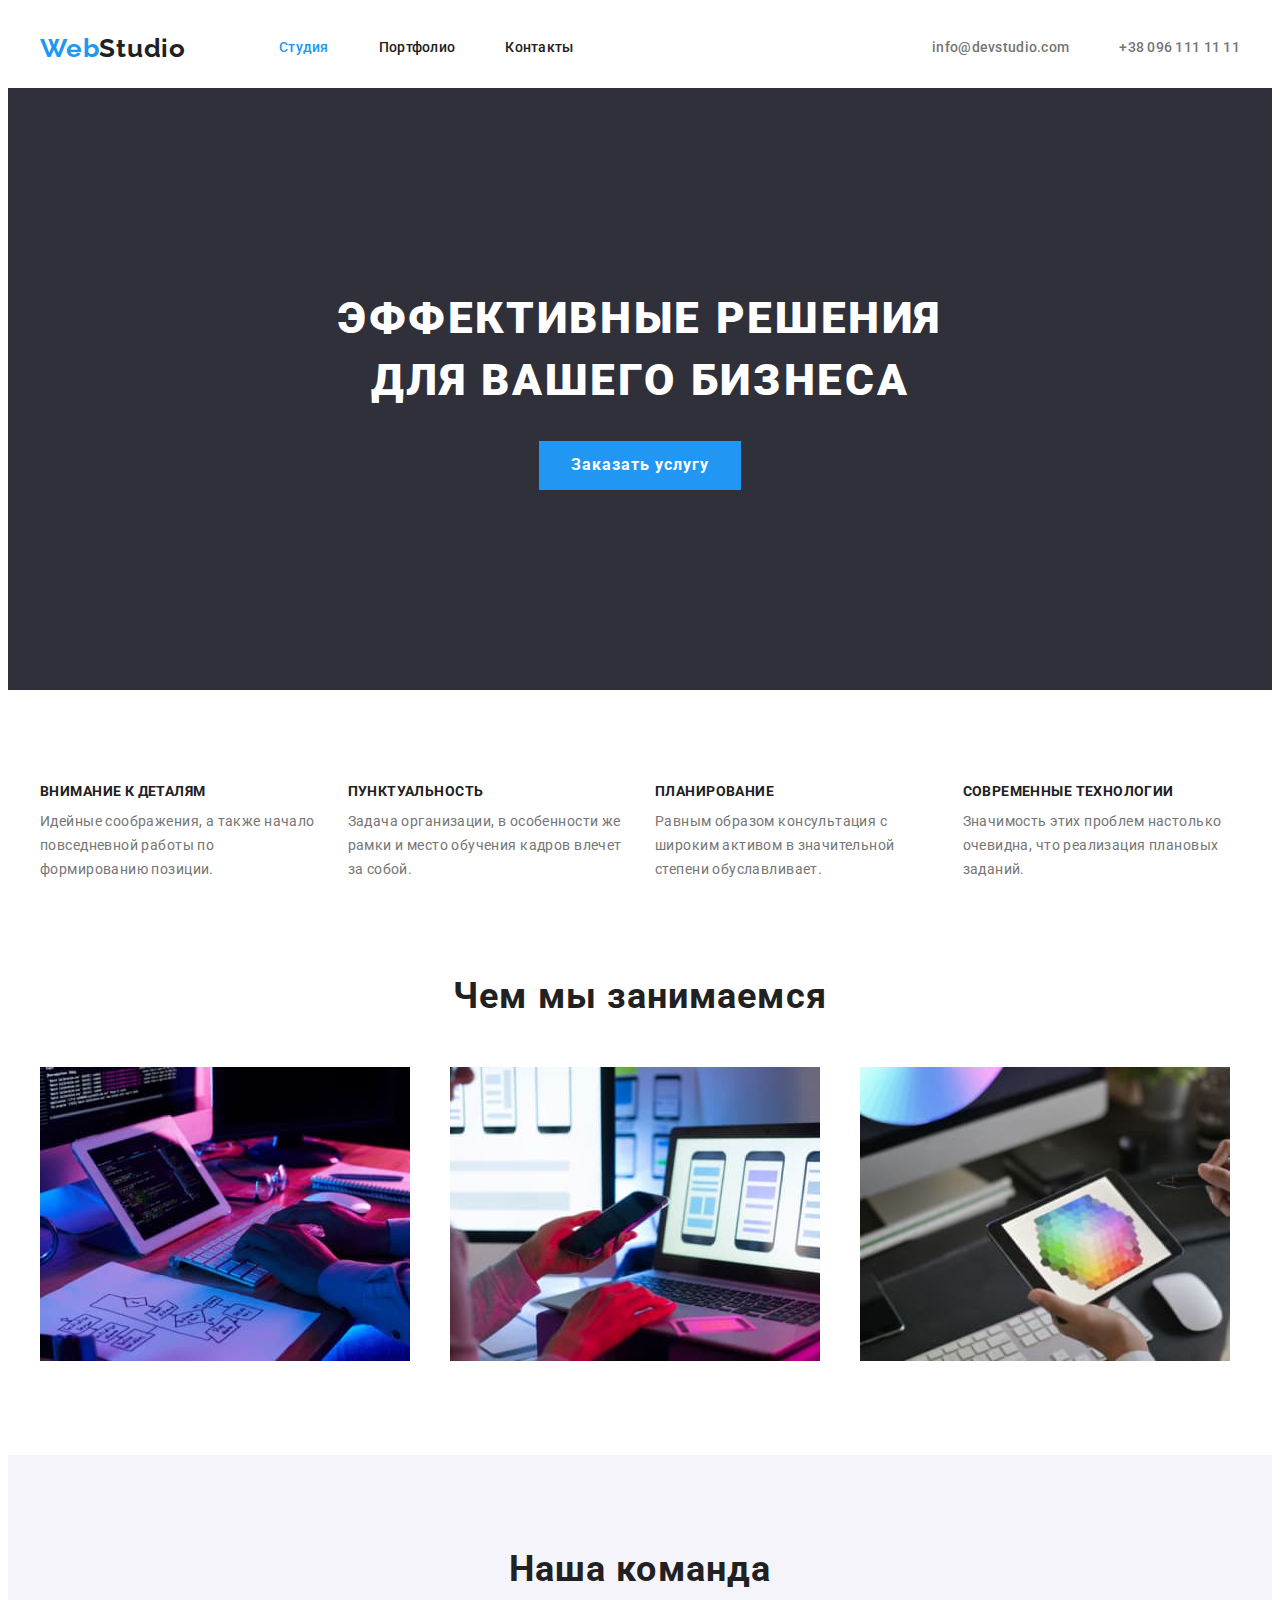
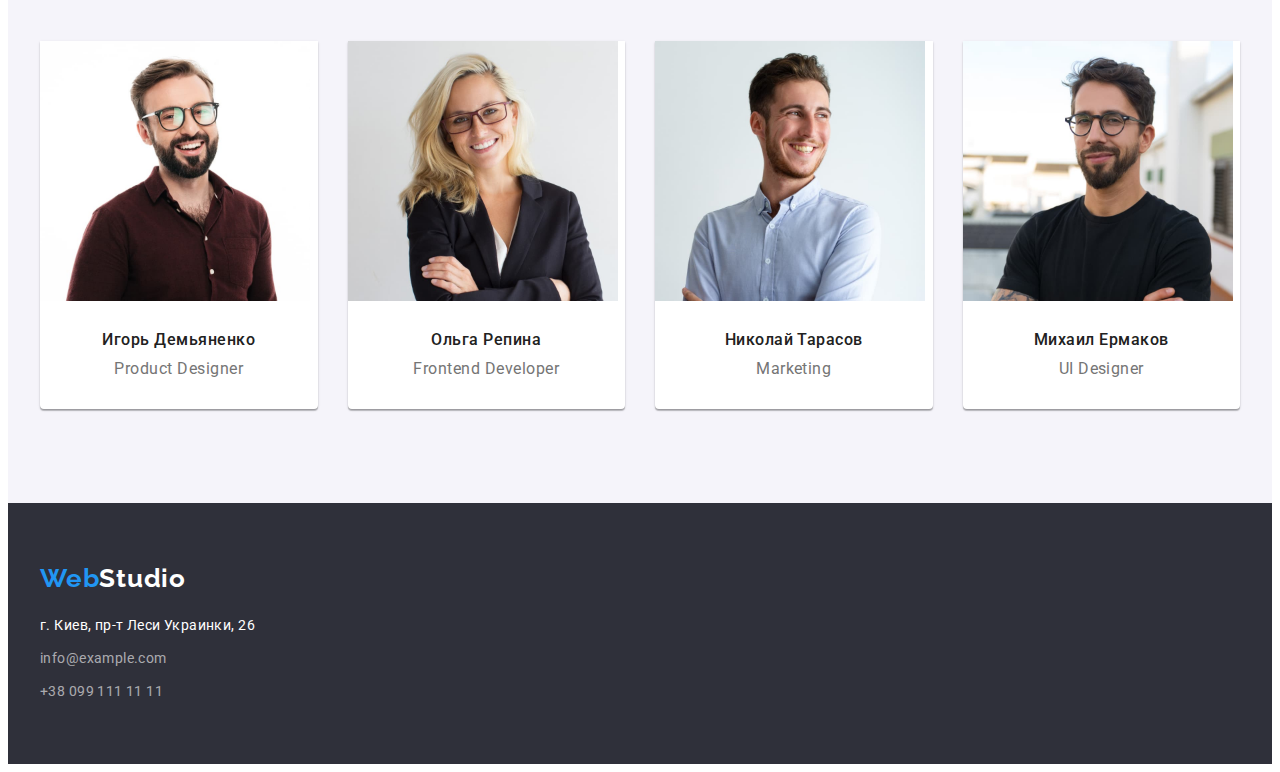
==== index.html @ 451a18d4 "Initial commit" ====
<!DOCTYPE html>
<html lang="ru">
  <head>
    <meta charset="UTF-8" />
    <meta http-equiv="X-UA-Compatible" content="IE=edge" />
    <meta name="viewport" content="width=device-width, initial-scale=1.0" />
    <link rel="preconnect" href="https://fonts.gstatic.com" crossorigin />
    <link
      href="https://fonts.googleapis.com/css2?family=Raleway:wght@700&family=Roboto:wght@400;500;700;900&display=swap"
      rel="stylesheet"
    />
    <link
      rel="stylesheet"
      href="https://cdnjs.cloudflare.com/ajax/libs/modern-normalize/1.1.0/modern-normalize.min.css"
      integrity="sha512-wpPYUAdjBVSE4KJnH1VR1HeZfpl1ub8YT/NKx4PuQ5NmX2tKuGu6U/JRp5y+Y8XG2tV+wKQpNHVUX03MfMFn9Q=="
      crossorigin="anonymous"
      referrerpolicy="no-referrer"
    />
    <link rel="stylesheet" href="./css/style.css" />
    <title>Document</title>
  </head>
  <body>
    <!-- Header -->
    <header class="header">
      <div class="container">
        <div class="main-nav">
          <a href="" class="header-logo logo"
            >Web<span class="logo-black">Studio</span></a
          >
          <nav class="main-nav-list">
            <ul class="main-links list">
              <li class="iteam">
                <a href="./index.html" class="link current">Студия</a>
              </li>
              <li class="iteam">
                <a href="./portfolio.html" class="link">Портфолио</a>
              </li>
              <li class="iteam"><a href="" class="link">Контакты</a></li>
            </ul>
          </nav>
          <ul class="contacts-header list">
            <li class="contacts-item">
              <a class="link" href="mailto:info@devstudio.com"
                >info@devstudio.com</a
              >
            </li>
            <li class="contacts-item">
              <a class="link" href="tel:+380961111111">+38 096 111 11 11</a>
            </li>
          </ul>
        </div>
      </div>
    </header>

    <main>
      <!-- Hero -->
      <section class="hero">
        <div class="container">
          <h1 class="hero-title">Эффективные решения для вашего бизнеса</h1>
          <button type="button" class="hero-button">Заказать услугу</button>
        </div>
      </section>

      <!-- Приемущества -->
      <section class="advantages section">
        <div class="container">
          <h2 hidden>Приемущества</h2>
          <ul class="advantages-list card-set list">
            <li class="advantages-iteam">
              <h3 class="advantages-title">Внимание к деталям</h3>
              <p class="advantages-desc">
                Идейные соображения, а также начало повседневной работы по
                формированию позиции.
              </p>
            </li>

            <li class="advantages-iteam">
              <h3 class="advantages-title">Пунктуальность</h3>
              <p class="advantages-desc">
                Задача организации, в особенности же рамки и место обучения
                кадров влечет за собой.
              </p>
            </li>
            <li class="advantages-iteam">
              <h3 class="advantages-title">Планирование</h3>
              <p class="advantages-desc">
                Равным образом консультация с широким активом в значительной
                степени обуславливает.
              </p>
            </li>
            <li class="advantages-iteam">
              <h3 class="advantages-title">Современные технологии</h3>
              <p class="advantages-desc">
                Значимость этих проблем настолько очевидна, что реализация
                плановых заданий.
              </p>
            </li>
          </ul>
        </div>
      </section>

      <!-- Чем мы занимаемся -->
      <section class="work">
        <div class="container">
          <h2 class="section-title">Чем мы занимаемся</h2>
          <ul class="work-list card-set list">
            <li class="work-iteam">
              <img
                src="./image/work1.jpg"
                alt="Верстка"
                width="370"
                height="294"
              />
            </li>
            <li class="work-iteam">
              <img
                src="./image/work2.jpg"
                alt="Дизайн"
                width="370"
                height="294"
              />
            </li>
            <li class="work-iteam">
              <img
                src="./image/work3.jpg"
                alt="Тестирование"
                width="370"
                height="294"
              />
            </li>
          </ul>
        </div>
      </section>

      <!-- Наша команда -->
      <section class="team section">
        <div class="container">
          <h2 class="section-title">Наша команда</h2>
          <ul class="team-list card-set list">
            <li class="team-iteam">
              <img
                src="./image/member1.jpg"
                alt="Игорь Демьяненко"
                width="270"
                height="260"
                class="team-img"
              />
              <div class="taem-wrapper">
                <h3 class="team-person">Игорь Демьяненко</h3>
                <p lang="en" class="team-desc">Product Designer</p>
              </div>
            </li>
            <li class="team-iteam">
              <img
                src="./image/member2.jpg"
                alt="Ольга Репина"
                width="270"
                height="260"
                class="team-img"
              />
              <div class="taem-wrapper">
                <h3 class="team-person">Ольга Репина</h3>
                <p lang="en" class="team-desc">Frontend Developer</p>
              </div>
            </li>
            <li class="team-iteam">
              <img
                src="./image/member3.jpg"
                alt="Николай Тарасов"
                width="270"
                height="260"
                class="team-img"
              />
              <div class="taem-wrapper">
                <h3 class="team-person">Николай Тарасов</h3>
                <p lang="en" class="team-desc">Marketing</p>
              </div>
            </li>
            <li class="team-iteam">
              <img
                src="./image/member4.jpg"
                alt="Михаил Ермаков"
                width="270"
                height="260"
                class="team-img"
              />
              <div class="taem-wrapper">
                <h3 class="team-person">Михаил Ермаков</h3>
                <p lang="en" class="team-desc">UI Designer</p>
              </div>
            </li>
          </ul>
        </div>
      </section>
    </main>

    <!-- Footer -->
    <footer class="footer">
      <div class="container">
        <a href="" class="footer-logo logo"
          >Web<span class="logo-white">Studio</span></a
        >
        <address class="footer-address">
          <ul class="footer-address-list list">
            <li class="footer-address-item">
              <a
                href="https://goo.gl/maps/QsVtSvGYJMmkZGTLA"
                class="address-place link"
                >г. Киев, пр-т Леси Украинки, 26</a
              >
            </li>
            <li class="footer-address-item">
              <a class="link" href="mailto:info@example.com"
                >info@example.com</a
              >
            </li>
            <li class="footer-address-item">
              <a class="link" href="tel:+380991111111">+38 099 111 11 11</a>
            </li>
          </ul>
        </address>
      </div>
    </footer>
  </body>
</html>
---- css/style.css ----
:root {
  --main-text-color: #212121; /* Основний колір тексту */
  --second-text-color: #757575; /* Додатковий колір тексту */
  --hover-text-color: #2196f3; /* Колір тексту при наведені + лого */
  --white-text-color: #fff; /* Колір зеголовку h1 + текст в футері */
  --bg-main-color: #fff; /* Основний фон сайта */
  --second-bg-color: #f5f4fa; /* Додатковий колір фона */
  --hero-bg-color: #2f303a; /* Фон для Hero і Footer */
}

body {
  font-family: "Roboto", sans-serif;
  font-size: 14px;
  line-height: 1.71;
  letter-spacing: 0.03em;
  color: var(--second-text-color);
}
.container {
  width: 1200px;
  margin: 0 auto;
  padding: 0 15px;
}
ul,
p {
  padding: 0;
  margin: 0;
}
h1,
h2,
h3,
h4 {
  margin: 0;
}
img {
  max-width: 100%;
  display: block;
  height: auto;
}
.section {
  padding-top: 94px;
  padding-bottom: 94px;
}
.card-set {
  display: flex;
  gap: 30px;
  flex-wrap: wrap;
}
/* Header */
.header {
  font-weight: 500;
  line-height: 1.14;
  letter-spacing: 0.02em;
}
.header-bottom {
  border: 1px solid #ececec;
}
.logo {
  font-family: "Raleway", sans-serif;
  font-weight: 700;
  font-size: 26px;
  line-height: 1.19;
  letter-spacing: 0.03em;
  text-decoration: none;
  color: var(--hover-text-color);
}
.header-logo {
  margin-right: 93px;
}
.logo-black {
  color: var(--main-text-color);
}
.main-nav {
  display: flex;
  align-items: center;
}
.main-links {
  display: flex;
  margin-top: 0;
  margin-bottom: 0;

  color: var(--main-text-color);
}

.main-links .iteam:not(:last-child) {
  margin-right: 50px;
}
.main-links .iteam a {
  display: block;
  padding-top: 32px;
  padding-bottom: 32px;
}

.main-links .current {
  color: var(--hover-text-color);
}
.main-links a:hover,
.main-links a:focus {
  color: var(--hover-text-color);
}
.contacts-header {
  display: flex;
  margin-left: auto;
}
.contacts-item {
  margin-right: 50px;
}
.contacts-item:last-child {
  margin-right: 0;
}
.contacts-header a:hover,
.contacts-header a:focus {
  color: var(--hover-text-color);
}
.list {
  list-style: none;
}
.link {
  text-decoration: none;
  color: currentColor; /* Наслідує колір */
}

/* Hero */
.hero {
  background-color: var(--hero-bg-color);
  text-align: center;
  padding: 200px 0;
}
.hero-title {
  max-width: 696px;
  margin-right: auto;
  margin-left: auto;
  margin-bottom: 30px;
  font-weight: 900;
  font-size: 44px;
  line-height: 1.4;
  letter-spacing: 0.06em;
  text-transform: uppercase;
  color: var(--white-text-color);
}
.hero-button {
  display: inline-block;
  font-family: "Roboto", sans-serif;
  font-weight: 700;
  font-size: 16px;
  padding: 10px 32px;
  line-height: 1.8;
  letter-spacing: 0.06em;
  color: var(--white-text-color);
  background-color: var(--hover-text-color);
  border: none;
  cursor: pointer;
}

/* Приемущества */
.advantages-iteam {
  flex-basis: calc((100% - 90px) / 4);
}
.advantages-title {
  margin-top: 0;
  margin-bottom: 10px;
  font-weight: 700;
  font-size: 14px;
  line-height: 1.14;
  text-transform: uppercase;
  color: var(--main-text-color);
}
.advantages-desc {
  margin-top: 0;
  margin-bottom: 0;
}

/* Чем мы занимаемся */
.work {
  padding-bottom: 94px;
}
.section-title {
  margin-top: 0;
  margin-bottom: 50px;
  font-weight: 700;
  font-size: 36px;
  line-height: 1.16;
  text-align: center;
  letter-spacing: 0.03em;
  color: var(--main-text-color);
}
.work-iteam {
  flex-basis: calc((100% - 60px) / 3);
}

/* Наша команда */
.team {
  background-color: var(--second-bg-color);
}
.team-person {
  margin-top: 0;
  margin-bottom: 10px;

  font-weight: 500;
  font-size: 16px;
  line-height: 1.18;
  letter-spacing: 0.03em;
  color: var(--main-text-color);
}
.team-desc {
  margin-top: 0;
  font-size: 16px;
  line-height: 1.18;
  letter-spacing: 0.03em;
  color: var(--second-text-color);
}
.team-iteam {
  text-align: center;
  background-color: var(--bg-main-color);
  box-shadow: 0px 1px 3px rgba(0, 0, 0, 0.12), 0px 1px 1px rgba(0, 0, 0, 0.14),
    0px 2px 1px rgba(0, 0, 0, 0.2);
  border-radius: 0px 0px 4px 4px;
  flex-basis: calc((100% - 90px) / 4);
}
.taem-wrapper {
  padding: 30px;
}

/* Footer */
.footer {
  background-color: var(--hero-bg-color);
  padding: 60px 0;
}
.footer-logo {
  display: inline-block;
  margin-bottom: 20px;
}
.logo-white {
  color: var(--white-text-color);
}
.address-place {
  color: var(--white-text-color);
}
.footer-address {
  font-style: inherit;
  color: rgba(255, 255, 255, 0.6);
}
.footer-address-list {
  margin-top: 0;
  margin-bottom: 0;
}

.footer-address-item:not(:last-child) {
  margin-bottom: 9px;
}

/* Портфоліо */
.portfolio-filter-list {
  margin-bottom: 50px;
  gap: 8px;
  display: flex;
  justify-content: center;
}

.portfolio-button {
  padding: 6px 22px;
  font-weight: 500;
  font-size: 16px;
  line-height: 1.6;
  letter-spacing: 0.03em;
  color: var(--main-text-color);
  background-color: var(--second-bg-color);
  font-family: "Roboto", sans-serif;
  cursor: pointer;
  border: none;
  border-radius: 4px;
}
.portfolio-button:hover,
.portfolio-button:focus,
.portfolio-button.current {
  background-color: var(--hover-text-color);
  color: var(--white-text-color);
  box-shadow: 0px 3px 1px rgba(0, 0, 0, 0.1), 0px 1px 2px rgba(0, 0, 0, 0.08),
    0px 2px 2px rgba(0, 0, 0, 0.12);
}

/* Кейси */
.portfolio-iteam {
  flex-basis: calc((100% - 60px) / 3);
}

.portfolio-title {
  margin-top: 0;
  margin-bottom: 0;
  font-weight: 700;
  font-size: 18px;
  line-height: 2;
  letter-spacing: 0.06em;
  color: var(--main-text-color);
}
.portfolio-desc {
  margin-top: 0;
  margin-bottom: 0;
  font-size: 16px;
  line-height: 1.8;
  letter-spacing: 0.03em;
  color: var(--second-text-color);
}
.portfolio-wrapper {
  padding: 20px 24px;
  border: 1px solid #eeeeee;
  border-top: none;
}
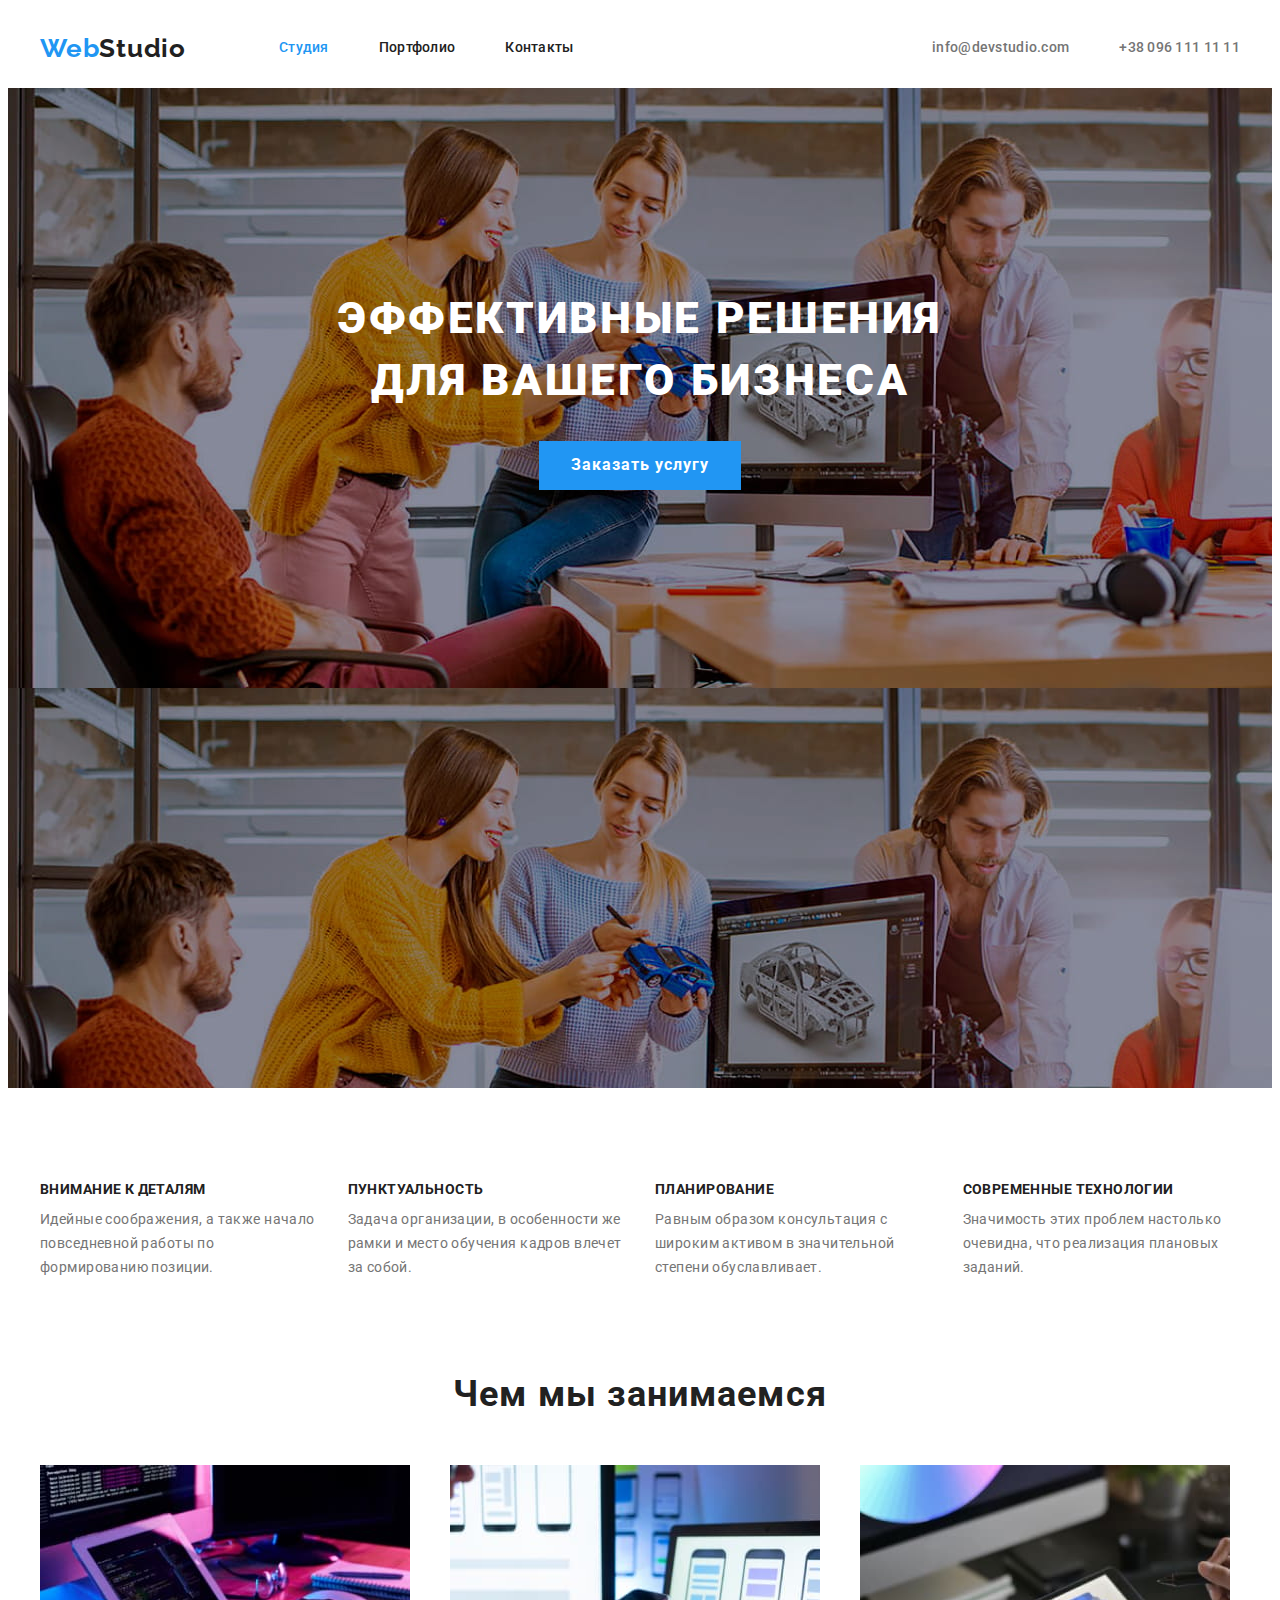
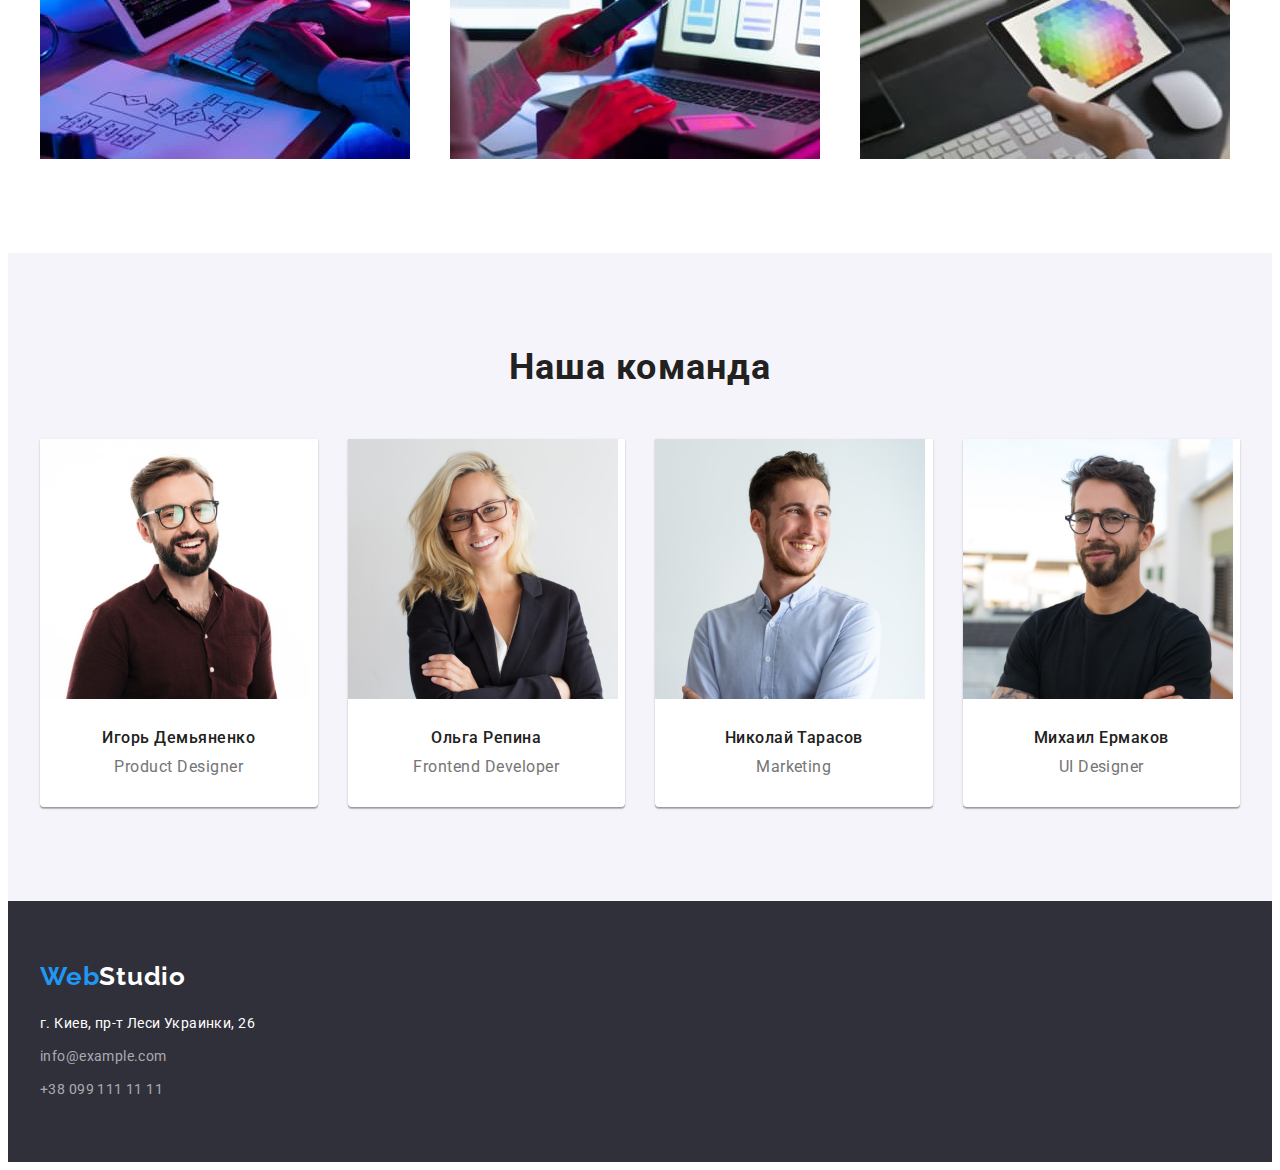
==== commit 967beac3: "Добавив visually-hidden і фонове зображення на hero" ====
--- a/index.html
+++ b/index.html
@@ -64,7 +64,7 @@
       <!-- Приемущества -->
       <section class="advantages section">
         <div class="container">
-          <h2 hidden>Приемущества</h2>
+          <h2 class="visually-hidden">Приемущества</h2>
           <ul class="advantages-list card-set list">
             <li class="advantages-iteam">
               <h3 class="advantages-title">Внимание к деталям</h3>
--- a/css/style.css
+++ b/css/style.css
@@ -36,6 +36,18 @@
   display: block;
   height: auto;
 }
+.visually-hidden {
+  position: absolute;
+  white-space: nowrap;
+  width: 1px;
+  height: 1px;
+  overflow: hidden;
+  border: 0;
+  padding: 0;
+  clip: rect(0 0 0 0);
+  clip-path: inset(50%);
+  margin: -1px;
+ } 
 .section {
   padding-top: 94px;
   padding-bottom: 94px;
@@ -121,7 +133,9 @@
 
 /* Hero */
 .hero {
-  background-color: var(--hero-bg-color);
+  background-image: url("../image/hero.jpg");
+  max-width: 1600px;
+  min-height: 600px;
   text-align: center;
   padding: 200px 0;
 }
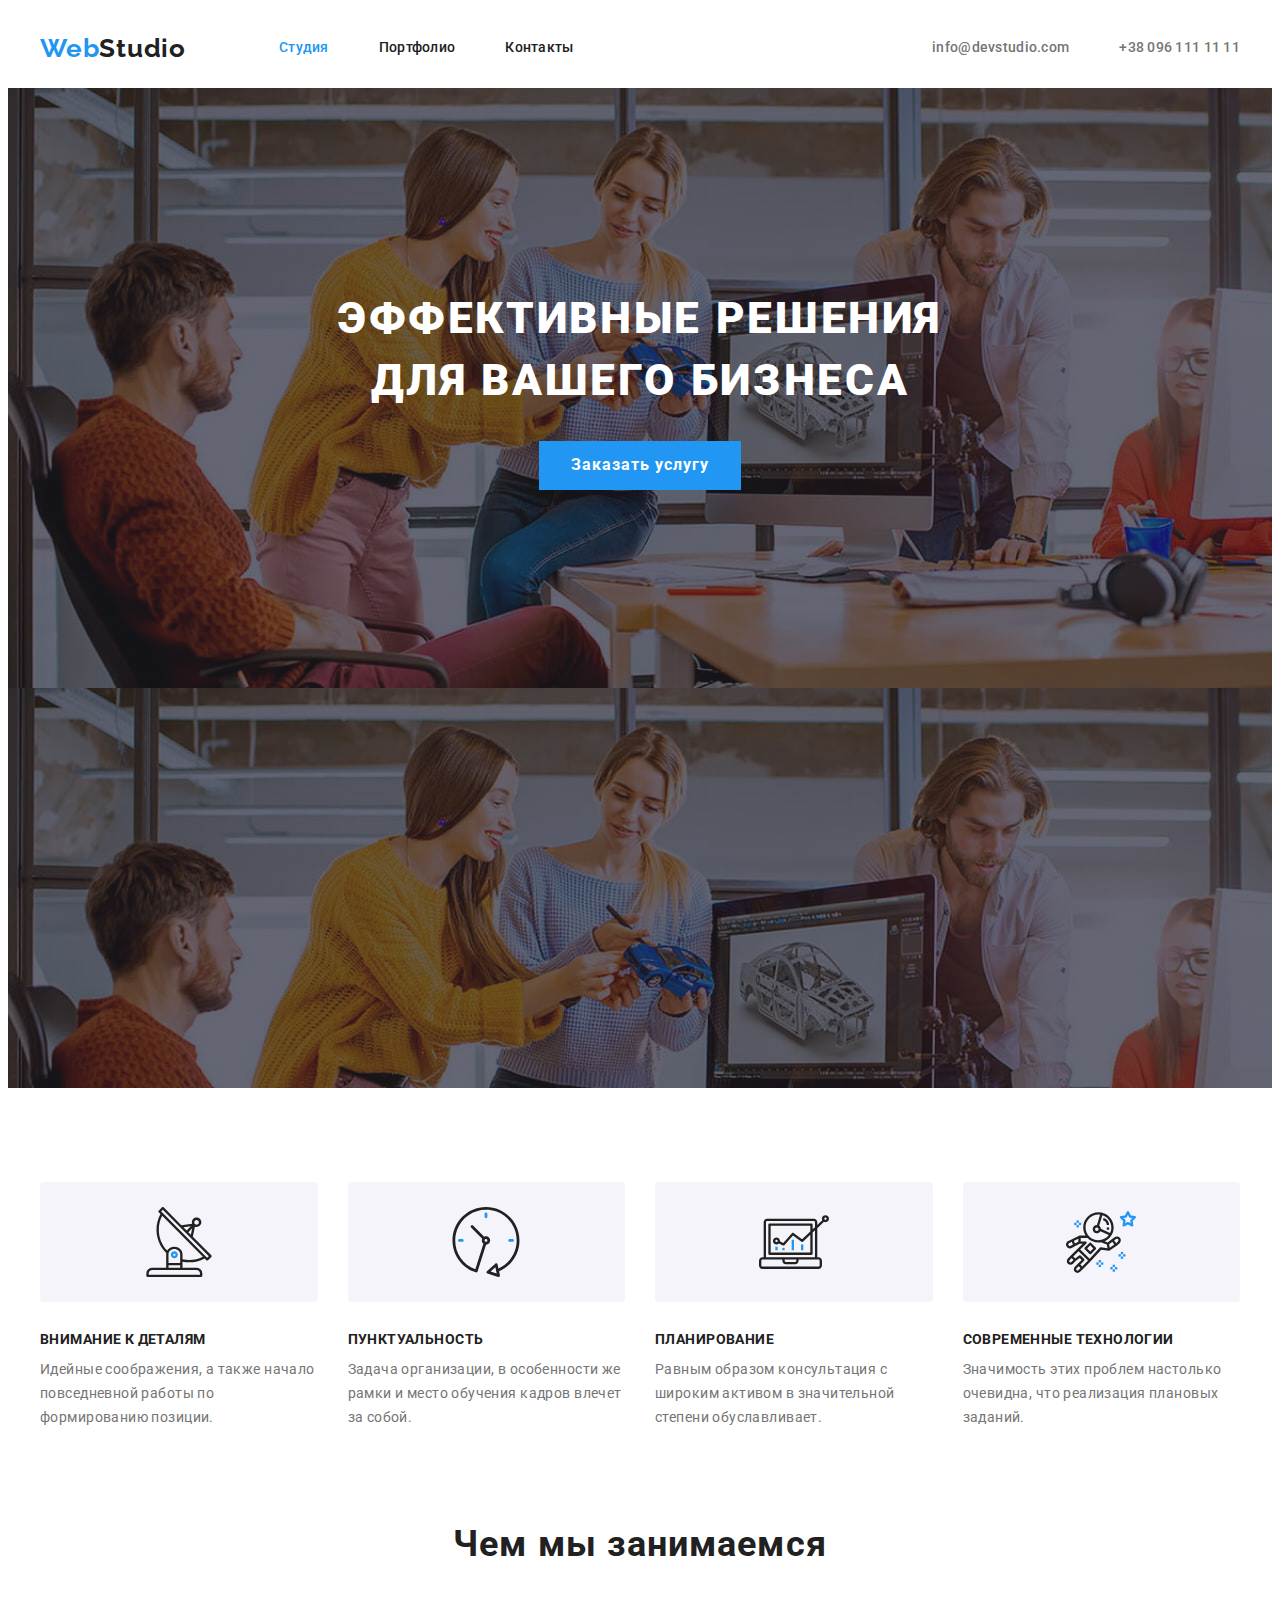
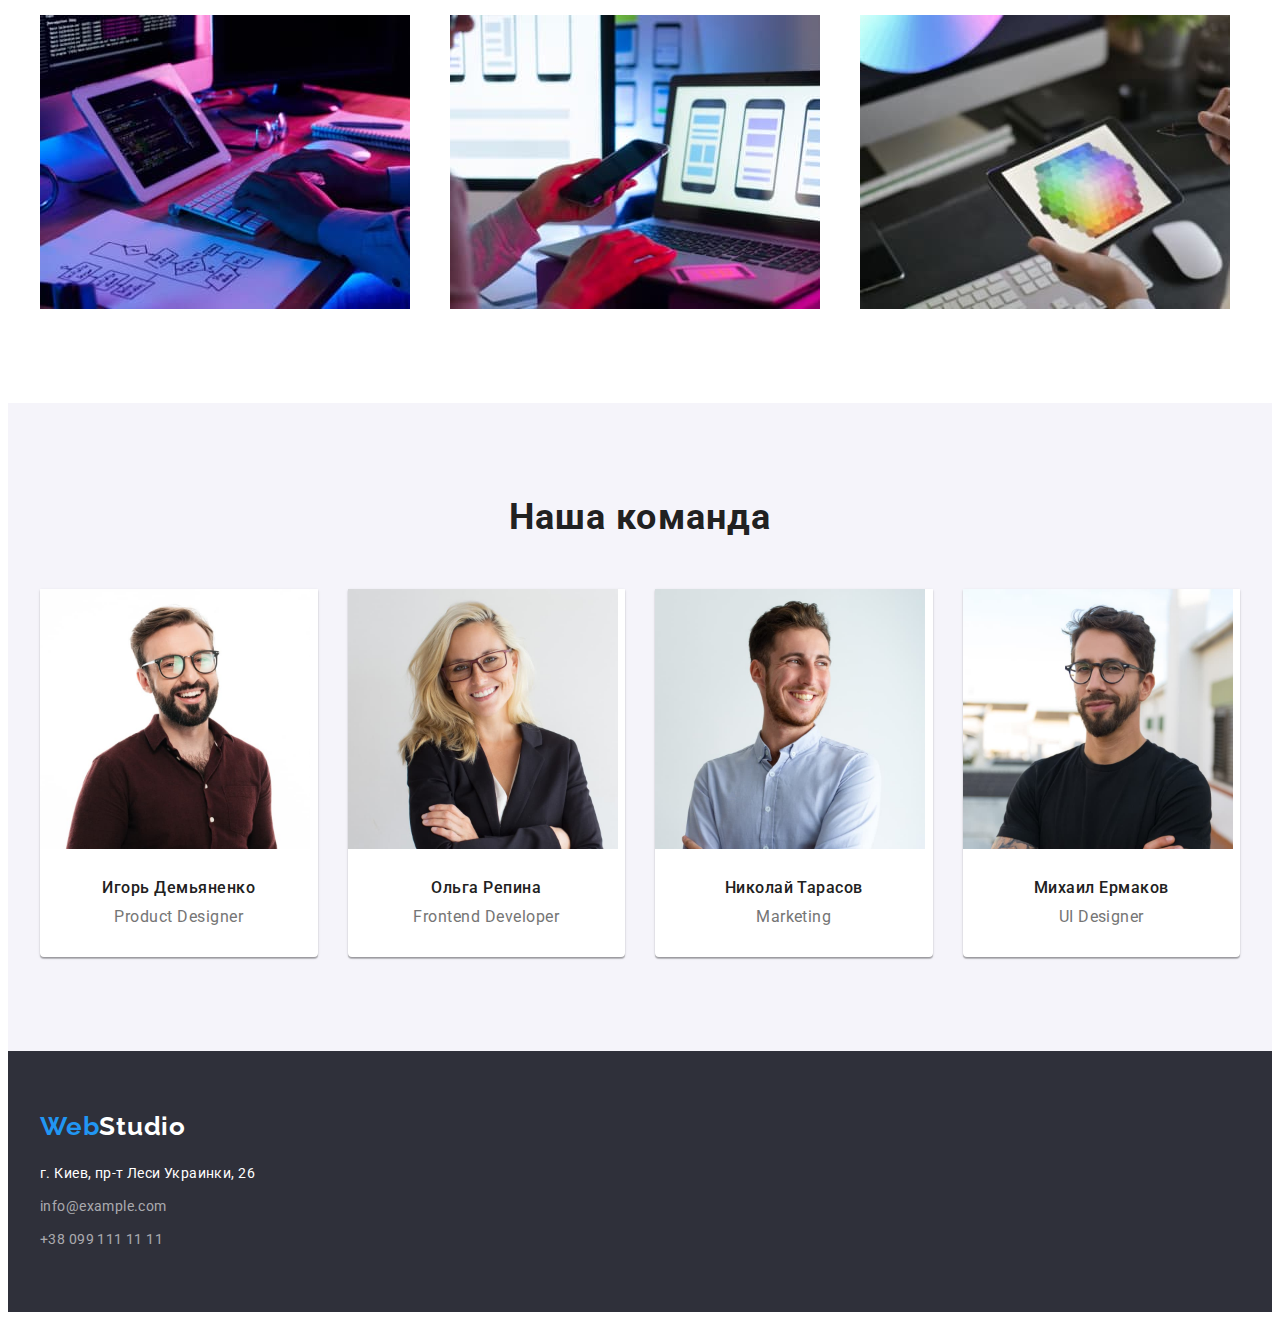
==== commit db577f99: "Добавив linear-gradient в hero і добавив svg іконки в image" ====
--- a/index.html
+++ b/index.html
@@ -66,7 +66,7 @@
         <div class="container">
           <h2 class="visually-hidden">Приемущества</h2>
           <ul class="advantages-list card-set list">
-            <li class="advantages-iteam">
+            <li class="advantages-iteam icon-details">
               <h3 class="advantages-title">Внимание к деталям</h3>
               <p class="advantages-desc">
                 Идейные соображения, а также начало повседневной работы по
@@ -74,21 +74,21 @@
               </p>
             </li>
 
-            <li class="advantages-iteam">
+            <li class="advantages-iteam icon-punctuality">
               <h3 class="advantages-title">Пунктуальность</h3>
               <p class="advantages-desc">
                 Задача организации, в особенности же рамки и место обучения
                 кадров влечет за собой.
               </p>
             </li>
-            <li class="advantages-iteam">
+            <li class="advantages-iteam icon-planning">
               <h3 class="advantages-title">Планирование</h3>
               <p class="advantages-desc">
                 Равным образом консультация с широким активом в значительной
                 степени обуславливает.
               </p>
             </li>
-            <li class="advantages-iteam">
+            <li class="advantages-iteam icon-astronaut">
               <h3 class="advantages-title">Современные технологии</h3>
               <p class="advantages-desc">
                 Значимость этих проблем настолько очевидна, что реализация
--- a/css/style.css
+++ b/css/style.css
@@ -47,7 +47,7 @@
   clip: rect(0 0 0 0);
   clip-path: inset(50%);
   margin: -1px;
- } 
+}
 .section {
   padding-top: 94px;
   padding-bottom: 94px;
@@ -133,9 +133,15 @@
 
 /* Hero */
 .hero {
-  background-image: url("../image/hero.jpg");
+  background-color: rgba(47, 48, 58, 0.4);
+  background-image: linear-gradient(
+      to right,
+      rgba(47, 48, 58, 0.4),
+      rgba(47, 48, 58, 0.4)
+    ),
+    url("../image/hero.jpg");
   max-width: 1600px;
-  min-height: 600px;
+  height: 600px;
   text-align: center;
   padding: 200px 0;
 }
@@ -169,6 +175,29 @@
 .advantages-iteam {
   flex-basis: calc((100% - 90px) / 4);
 }
+.advantages-iteam::before {
+  content: "";
+  display: block;
+  height: 120px;
+  background-color: var(--second-bg-color);
+  border-radius: 4px;
+  margin-bottom: 30px;
+  background-size: 70px 70px;
+  background-position: center;
+  background-repeat: no-repeat;
+}
+.icon-details::before {
+  background-image: url(../image/antenna.svg);
+}
+.icon-punctuality::before {
+  background-image: url(../image/clock.svg);
+}
+.icon-planning::before {
+  background-image: url(../image/diagram.svg);
+}
+.icon-astronaut::before {
+  background-image: url(../image/astronaut.svg);
+}
 .advantages-title {
   margin-top: 0;
   margin-bottom: 10px;
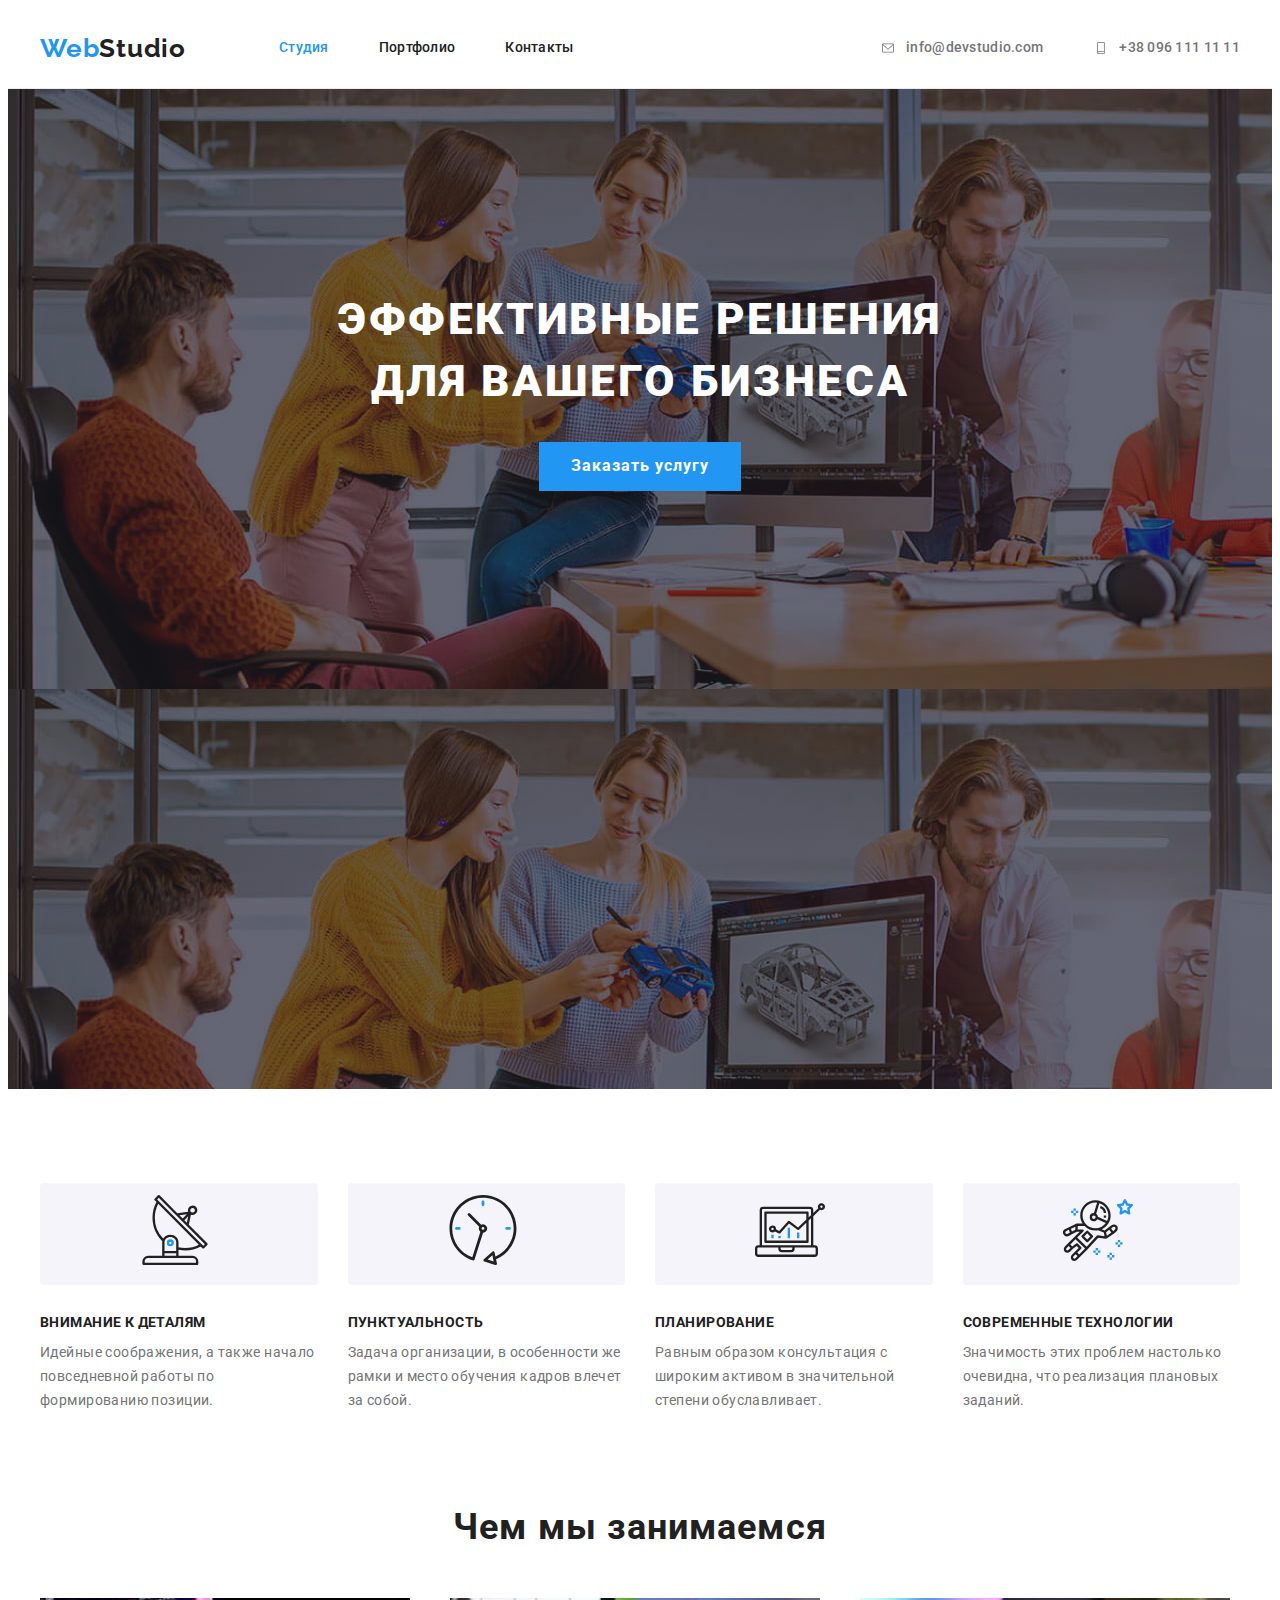
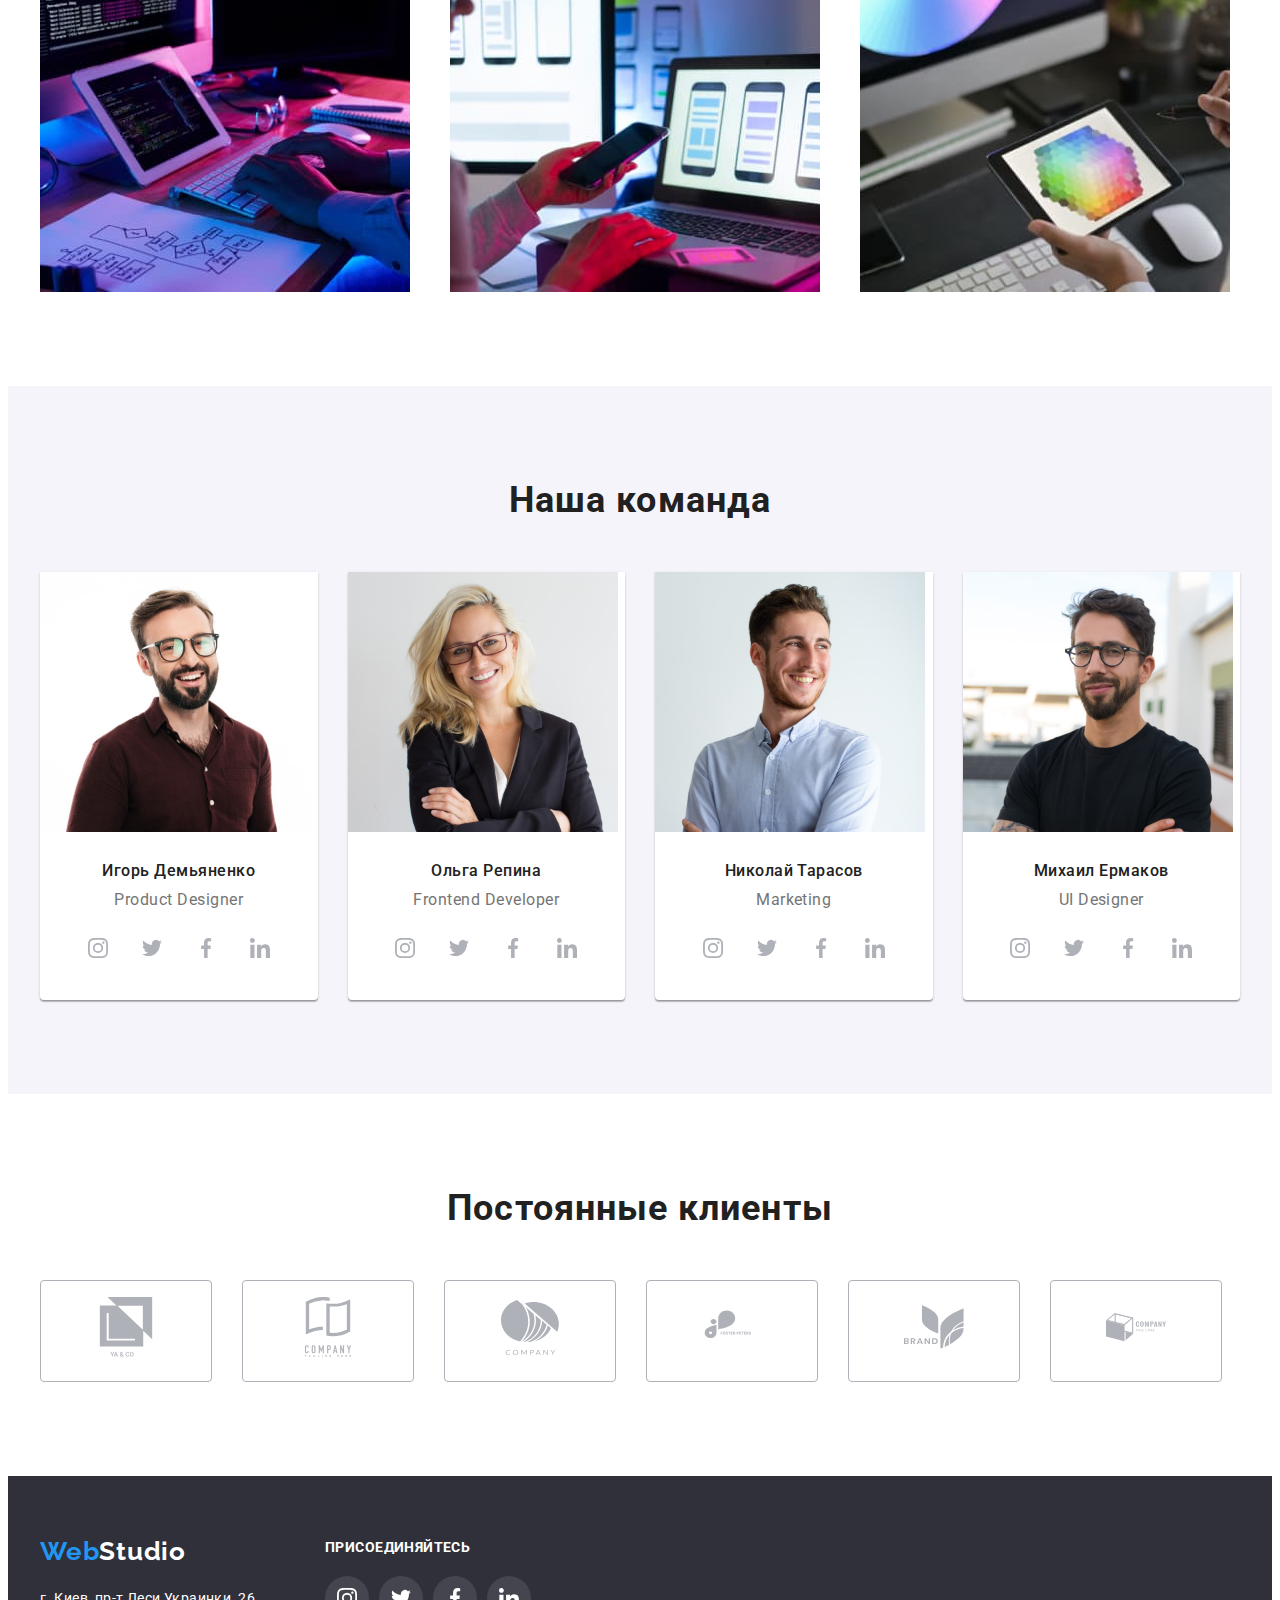
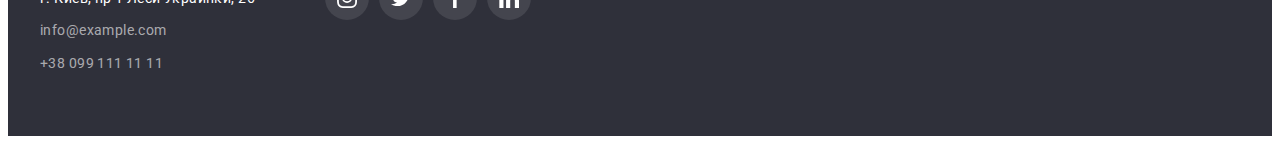
==== commit 4d3ec743: "Добавив іконки на сайт та стилі до них" ====
--- a/index.html
+++ b/index.html
@@ -24,7 +24,7 @@
     <header class="header">
       <div class="container">
         <div class="main-nav">
-          <a href="" class="header-logo logo"
+          <a href="./index.html" class="header-logo logo"
             >Web<span class="logo-black">Studio</span></a
           >
           <nav class="main-nav-list">
@@ -40,12 +40,20 @@
           </nav>
           <ul class="contacts-header list">
             <li class="contacts-item">
-              <a class="link" href="mailto:info@devstudio.com"
-                >info@devstudio.com</a
+              <a class="contact-link link" href="mailto:info@devstudio.com">
+                <svg class="contact-icon" width="16" height="12">
+                  <use href="./image/sprite.svg#icon-envelope"></use>
+                </svg>
+                info@devstudio.com</a
               >
             </li>
             <li class="contacts-item">
-              <a class="link" href="tel:+380961111111">+38 096 111 11 11</a>
+              <a class="contact-link link" href="tel:+380961111111">
+                <svg class="contact-icon" width="16" height="12">
+                  <use href="./image/sprite.svg#icon-smartphone"></use>
+                </svg>
+                +38 096 111 11 11</a
+              >
             </li>
           </ul>
         </div>
@@ -67,6 +75,11 @@
           <h2 class="visually-hidden">Приемущества</h2>
           <ul class="advantages-list card-set list">
             <li class="advantages-iteam icon-details">
+              <div class="advantages-thumb">
+                <svg class="advantages-icon">
+                  <use href="./image/sprite.svg#icon-antenna"></use>
+                </svg>
+              </div>
               <h3 class="advantages-title">Внимание к деталям</h3>
               <p class="advantages-desc">
                 Идейные соображения, а также начало повседневной работы по
@@ -75,6 +88,11 @@
             </li>
 
             <li class="advantages-iteam icon-punctuality">
+              <div class="advantages-thumb">
+                <svg class="advantages-icon">
+                  <use href="./image/sprite.svg#icon-clock"></use>
+                </svg>
+              </div>
               <h3 class="advantages-title">Пунктуальность</h3>
               <p class="advantages-desc">
                 Задача организации, в особенности же рамки и место обучения
@@ -82,6 +100,11 @@
               </p>
             </li>
             <li class="advantages-iteam icon-planning">
+              <div class="advantages-thumb">
+                <svg class="advantages-icon">
+                  <use href="./image/sprite.svg#icon-diagram"></use>
+                </svg>
+              </div>
               <h3 class="advantages-title">Планирование</h3>
               <p class="advantages-desc">
                 Равным образом консультация с широким активом в значительной
@@ -89,6 +112,11 @@
               </p>
             </li>
             <li class="advantages-iteam icon-astronaut">
+              <div class="advantages-thumb">
+                <svg class="advantages-icon">
+                  <use href="./image/sprite.svg#icon-astronaut"></use>
+                </svg>
+              </div>
               <h3 class="advantages-title">Современные технологии</h3>
               <p class="advantages-desc">
                 Значимость этих проблем настолько очевидна, что реализация
@@ -106,7 +134,7 @@
           <ul class="work-list card-set list">
             <li class="work-iteam">
               <img
-                src="./image/work1.jpg"
+                src="./image/work/work1.jpg"
                 alt="Верстка"
                 width="370"
                 height="294"
@@ -114,7 +142,7 @@
             </li>
             <li class="work-iteam">
               <img
-                src="./image/work2.jpg"
+                src="./image/work/work2.jpg"
                 alt="Дизайн"
                 width="370"
                 height="294"
@@ -122,7 +150,7 @@
             </li>
             <li class="work-iteam">
               <img
-                src="./image/work3.jpg"
+                src="./image/work/work3.jpg"
                 alt="Тестирование"
                 width="370"
                 height="294"
@@ -139,7 +167,7 @@
           <ul class="team-list card-set list">
             <li class="team-iteam">
               <img
-                src="./image/member1.jpg"
+                src="./image/team/member1.jpg"
                 alt="Игорь Демьяненко"
                 width="270"
                 height="260"
@@ -148,11 +176,57 @@
               <div class="taem-wrapper">
                 <h3 class="team-person">Игорь Демьяненко</h3>
                 <p lang="en" class="team-desc">Product Designer</p>
+                <ul class="team-soicial-list list">
+                  <li class="team-soicial-item">
+                    <a
+                      href=""
+                      class="team-soicial-link white-icon"
+                      rel="noopener noreferrer"
+                    >
+                      <svg class="team-soicial-icon">
+                        <use href="./image/sprite.svg#icon-instagram"></use>
+                      </svg>
+                    </a>
+                  </li>
+                  <li class="team-soicial-item">
+                    <a
+                      href=""
+                      class="team-soicial-link white-icon"
+                      rel="noopener noreferrer"
+                    >
+                      <svg class="team-soicial-icon">
+                        <use href="./image/sprite.svg#icon-twitter"></use>
+                      </svg>
+                    </a>
+                  </li>
+                  <li class="team-soicial-item">
+                    <a
+                      href=""
+                      class="team-soicial-link white-icon"
+                      rel="noopener noreferrer"
+                    >
+                      <svg class="team-soicial-icon">
+                        <use href="./image/sprite.svg#icon-facebook"></use>
+                      </svg>
+                    </a>
+                  </li>
+                  <li class="team-soicial-item">
+                    <a
+                      href=""
+                      class="team-soicial-link white-icon"
+                      rel="noopener noreferrer"
+                    >
+                      <svg class="team-soicial-icon">
+                        <use href="./image/sprite.svg#icon-linkedin"></use>
+                      </svg>
+                    </a>
+                  </li>
+                </ul>
               </div>
             </li>
             <li class="team-iteam">
               <img
-                src="./image/member2.jpg"
+                src="./image/team/member2.jpg"
                 alt="Ольга Репина"
                 width="270"
                 height="260"
@@ -161,11 +235,57 @@
               <div class="taem-wrapper">
                 <h3 class="team-person">Ольга Репина</h3>
                 <p lang="en" class="team-desc">Frontend Developer</p>
+                <ul class="team-soicial-list list">
+                  <li class="team-soicial-item">
+                    <a
+                      href=""
+                      class="team-soicial-link white-icon"
+                      rel="noopener noreferrer"
+                    >
+                      <svg class="team-soicial-icon">
+                        <use href="./image/sprite.svg#icon-instagram"></use>
+                      </svg>
+                    </a>
+                  </li>
+                  <li class="team-soicial-item">
+                    <a
+                      href=""
+                      class="team-soicial-link white-icon"
+                      rel="noopener noreferrer"
+                    >
+                      <svg class="team-soicial-icon">
+                        <use href="./image/sprite.svg#icon-twitter"></use>
+                      </svg>
+                    </a>
+                  </li>
+                  <li class="team-soicial-item">
+                    <a
+                      href=""
+                      class="team-soicial-link white-icon"
+                      rel="noopener noreferrer"
+                    >
+                      <svg class="team-soicial-icon">
+                        <use href="./image/sprite.svg#icon-facebook"></use>
+                      </svg>
+                    </a>
+                  </li>
+                  <li class="team-soicial-item">
+                    <a
+                      href=""
+                      class="team-soicial-link white-icon"
+                      rel="noopener noreferrer"
+                    >
+                      <svg class="team-soicial-icon">
+                        <use href="./image/sprite.svg#icon-linkedin"></use>
+                      </svg>
+                    </a>
+                  </li>
+                </ul>
               </div>
             </li>
             <li class="team-iteam">
               <img
-                src="./image/member3.jpg"
+                src="./image/team/member3.jpg"
                 alt="Николай Тарасов"
                 width="270"
                 height="260"
@@ -174,11 +294,57 @@
               <div class="taem-wrapper">
                 <h3 class="team-person">Николай Тарасов</h3>
                 <p lang="en" class="team-desc">Marketing</p>
+                <ul class="team-soicial-list list">
+                  <li class="team-soicial-item">
+                    <a
+                      href=""
+                      class="team-soicial-link white-icon"
+                      rel="noopener noreferrer"
+                    >
+                      <svg class="team-soicial-icon">
+                        <use href="./image/sprite.svg#icon-instagram"></use>
+                      </svg>
+                    </a>
+                  </li>
+                  <li class="team-soicial-item">
+                    <a
+                      href=""
+                      class="team-soicial-link white-icon"
+                      rel="noopener noreferrer"
+                    >
+                      <svg class="team-soicial-icon">
+                        <use href="./image/sprite.svg#icon-twitter"></use>
+                      </svg>
+                    </a>
+                  </li>
+                  <li class="team-soicial-item">
+                    <a
+                      href=""
+                      class="team-soicial-link white-icon"
+                      rel="noopener noreferrer"
+                    >
+                      <svg class="team-soicial-icon">
+                        <use href="./image/sprite.svg#icon-facebook"></use>
+                      </svg>
+                    </a>
+                  </li>
+                  <li class="team-soicial-item">
+                    <a
+                      href=""
+                      class="team-soicial-link white-icon"
+                      rel="noopener noreferrer"
+                    >
+                      <svg class="team-soicial-icon">
+                        <use href="./image/sprite.svg#icon-linkedin"></use>
+                      </svg>
+                    </a>
+                  </li>
+                </ul>
               </div>
             </li>
             <li class="team-iteam">
               <img
-                src="./image/member4.jpg"
+                src="./image/team/member4.jpg"
                 alt="Михаил Ермаков"
                 width="270"
                 height="260"
@@ -187,38 +353,194 @@
               <div class="taem-wrapper">
                 <h3 class="team-person">Михаил Ермаков</h3>
                 <p lang="en" class="team-desc">UI Designer</p>
+                <ul class="team-soicial-list list">
+                  <li class="team-soicial-item">
+                    <a
+                      href=""
+                      class="team-soicial-link white-icon"
+                      rel="noopener noreferrer"
+                    >
+                      <svg class="team-soicial-icon">
+                        <use href="./image/sprite.svg#icon-instagram"></use>
+                      </svg>
+                    </a>
+                  </li>
+                  <li class="team-soicial-item">
+                    <a
+                      href=""
+                      class="team-soicial-link white-icon"
+                      rel="noopener noreferrer"
+                    >
+                      <svg class="team-soicial-icon">
+                        <use href="./image/sprite.svg#icon-twitter"></use>
+                      </svg>
+                    </a>
+                  </li>
+                  <li class="team-soicial-item">
+                    <a
+                      href=""
+                      class="team-soicial-link white-icon"
+                      rel="noopener noreferrer"
+                    >
+                      <svg class="team-soicial-icon">
+                        <use href="./image/sprite.svg#icon-facebook"></use>
+                      </svg>
+                    </a>
+                  </li>
+                  <li class="team-soicial-item">
+                    <a
+                      href=""
+                      class="team-soicial-link white-icon"
+                      rel="noopener noreferrer"
+                    >
+                      <svg class="team-soicial-icon">
+                        <use href="./image/sprite.svg#icon-linkedin"></use>
+                      </svg>
+                    </a>
+                  </li>
+                </ul>
               </div>
             </li>
           </ul>
         </div>
       </section>
+
+      <!--Наши партнеры Start-->
+      <section class="partners section">
+        <div class="container">
+          <h2 class="section-title">Постоянные клиенты</h2>
+          <ul class="partners-list list">
+            <li class="partners-item">
+              <a href="" class="partners-link">
+                <svg class="partners-icon">
+                  <use href="./image/sprite.svg#icon-group-6"></use>
+                </svg>
+              </a>
+            </li>
+            <li class="partners-item">
+              <a href="" class="partners-link">
+                <svg class="partners-icon" width="41" height="47">
+                  <use href="./image/sprite.svg#icon-group-1"></use>
+                </svg>
+              </a>
+            </li>
+            <li class="partners-item">
+              <a href="" class="partners-link">
+                <svg class="partners-icon" width="41" height="47">
+                  <use href="./image/sprite.svg#icon-group-2"></use>
+                </svg>
+              </a>
+            </li>
+            <li class="partners-item">
+              <a href="" class="partners-link">
+                <svg class="partners-icon" width="41" height="47">
+                  <use href="./image/sprite.svg#icon-group-3"></use>
+                </svg>
+              </a>
+            </li>
+            <li class="partners-item">
+              <a href="" class="partners-link">
+                <svg class="partners-icon" width="41" height="47">
+                  <use href="./image/sprite.svg#icon-group-4"></use>
+                </svg>
+              </a>
+            </li>
+            <li class="partners-item">
+              <a href="" class="partners-link">
+                <svg class="partners-icon" width="41" height="47">
+                  <use href="./image/sprite.svg#icon-group-5"></use>
+                </svg>
+              </a>
+            </li>
+          </ul>
+        </div>
+      </section>
+      <!--Наши партнеры END-->
     </main>
 
     <!-- Footer -->
     <footer class="footer">
       <div class="container">
-        <a href="" class="footer-logo logo"
-          >Web<span class="logo-white">Studio</span></a
-        >
-        <address class="footer-address">
-          <ul class="footer-address-list list">
-            <li class="footer-address-item">
-              <a
-                href="https://goo.gl/maps/QsVtSvGYJMmkZGTLA"
-                class="address-place link"
-                >г. Киев, пр-т Леси Украинки, 26</a
-              >
-            </li>
-            <li class="footer-address-item">
-              <a class="link" href="mailto:info@example.com"
-                >info@example.com</a
-              >
-            </li>
-            <li class="footer-address-item">
-              <a class="link" href="tel:+380991111111">+38 099 111 11 11</a>
-            </li>
-          </ul>
-        </address>
+        <div class="footer-flex-conteiner">
+          <div class="footer-flex">
+            <a href="" class="footer-logo logo"
+              >Web<span class="logo-white">Studio</span></a
+            >
+            <address class="footer-address">
+              <ul class="footer-address-list list">
+                <li class="footer-address-item">
+                  <a
+                    href="https://goo.gl/maps/QsVtSvGYJMmkZGTLA"
+                    class="address-place link"
+                    >г. Киев, пр-т Леси Украинки, 26</a
+                  >
+                </li>
+                <li class="footer-address-item">
+                  <a
+                    class="link"
+                    href="mailto:info@example.com"
+                    rel="noopener noreferrer"
+                    >info@example.com</a
+                  >
+                </li>
+                <li class="footer-address-item">
+                  <a class="link" href="tel:+380991111111">+38 099 111 11 11</a>
+                </li>
+              </ul>
+            </address>
+          </div>
+          <div class="footer-flex">
+            <b class="footer-join">присоединяйтесь</b>
+            <ul>
+              <ul class="team-soicial-list list">
+                <li class="team-soicial-item">
+                  <a
+                    href=""
+                    class="team-soicial-link dark-icon"
+                    rel="noopener noreferrer"
+                  >
+                    <svg class="team-soicial-icon">
+                      <use href="./image/sprite.svg#icon-instagram"></use>
+                    </svg>
+                  </a>
+                </li>
+                <li class="team-soicial-item">
+                  <a
+                    href=""
+                    class="team-soicial-link dark-icon"
+                    rel="noopener noreferrer"
+                  >
+                    <svg class="team-soicial-icon">
+                      <use href="./image/sprite.svg#icon-twitter"></use>
+                    </svg>
+                  </a>
+                </li>
+                <li class="team-soicial-item">
+                  <a
+                    href=""
+                    class="team-soicial-link dark-icon"
+                    rel="noopener noreferrer"
+                  >
+                    <svg class="team-soicial-icon">
+                      <use href="./image/sprite.svg#icon-facebook"></use>
+                    </svg>
+                  </a>
+                </li>
+                <li class="team-soicial-item">
+                  <a
+                    href=""
+                    class="team-soicial-link dark-icon"
+                    rel="noopener noreferrer"
+                  >
+                    <svg class="team-soicial-icon">
+                      <use href="./image/sprite.svg#icon-linkedin"></use>
+                    </svg>
+                  </a>
+                </li>
+              </ul>
+            </ul>
+          </div>
+        </div>
       </div>
     </footer>
   </body>
--- a/css/style.css
+++ b/css/style.css
@@ -6,6 +6,7 @@
   --bg-main-color: #fff; /* Основний фон сайта */
   --second-bg-color: #f5f4fa; /* Додатковий колір фона */
   --hero-bg-color: #2f303a; /* Фон для Hero і Footer */
+  --color-soacial: #afb1b8; /*Колір іконок до соц. мереж*/
 }
 
 body {
@@ -62,10 +63,9 @@
   font-weight: 500;
   line-height: 1.14;
   letter-spacing: 0.02em;
-}
-.header-bottom {
-  border: 1px solid #ececec;
-}
+  border-bottom: 1px solid #ececec;
+}
+
 .logo {
   font-family: "Raleway", sans-serif;
   font-weight: 700;
@@ -111,6 +111,7 @@
 }
 .contacts-header {
   display: flex;
+  align-items: center;
   margin-left: auto;
 }
 .contacts-item {
@@ -119,9 +120,18 @@
 .contacts-item:last-child {
   margin-right: 0;
 }
-.contacts-header a:hover,
-.contacts-header a:focus {
+.contact-link {
+  padding: 32px 0;
+  display: inline-flex;
+  align-items: center;
+}
+.contact-link:hover,
+.contact-link:focus {
   color: var(--hover-text-color);
+}
+.contact-icon {
+  fill: currentColor;
+  margin-right: 10px;
 }
 .list {
   list-style: none;
@@ -175,28 +185,15 @@
 .advantages-iteam {
   flex-basis: calc((100% - 90px) / 4);
 }
-.advantages-iteam::before {
-  content: "";
-  display: block;
-  height: 120px;
+.advantages-icon {
+  width: 70px;
+  height: 70px;
+}
+.advantages-thumb {
+  padding: 12px 100px;
   background-color: var(--second-bg-color);
   border-radius: 4px;
   margin-bottom: 30px;
-  background-size: 70px 70px;
-  background-position: center;
-  background-repeat: no-repeat;
-}
-.icon-details::before {
-  background-image: url(../image/antenna.svg);
-}
-.icon-punctuality::before {
-  background-image: url(../image/clock.svg);
-}
-.icon-planning::before {
-  background-image: url(../image/diagram.svg);
-}
-.icon-astronaut::before {
-  background-image: url(../image/astronaut.svg);
 }
 .advantages-title {
   margin-top: 0;
@@ -262,6 +259,60 @@
 .taem-wrapper {
   padding: 30px;
 }
+.team-soicial-list {
+  display: flex;
+  gap: 10px;
+  margin-top: 16px;
+  justify-content: center;
+}
+.team-soicial-link {
+  display: inline-flex;
+  align-items: center;
+  width: 44px;
+  height: 44px;
+  border-radius: 50%;
+}
+.white-icon {
+  justify-content: center;
+  fill: #afb1b8;
+  background-color: var(--bg-main-color);
+}
+.team-soicial-icon {
+  width: 20px;
+  height: 20px;
+}
+.team-soicial-link:hover,
+.team-soicial-link:focus {
+  fill: var(--white-text-color);
+  background-color: var(--hover-text-color);
+}
+
+/* Partners */
+.partners-list {
+  display: flex;
+  gap: 30px;
+}
+.partners-item {
+  display: inline-flex;
+  align-items: center;
+  justify-content: center;
+}
+.partners-link {
+  border: 1px solid #afb1b8;
+  fill: #afb1b8;
+  border-radius: 4px;
+  padding: 16px 32px;
+}
+.partners-icon {
+  width: 106px;
+  height: 60px;
+}
+.partners-link:hover,
+.partners-link:focus {
+  fill: var(--hover-text-color);
+  border-color: var(--hover-text-color);
+  filter: drop-shadow(0px 4px 4px rgba(0, 0, 0, 0.25));
+}
 
 /* Footer */
 .footer {
@@ -289,6 +340,22 @@
 
 .footer-address-item:not(:last-child) {
   margin-bottom: 9px;
+}
+.footer-flex-conteiner {
+  gap: 70px;
+  display: flex;
+}
+.footer-join {
+  text-transform: uppercase;
+  color: var(--white-text-color);
+  line-height: calc(16 / 14);
+}
+.dark-icon {
+  display: inline-flex;
+  justify-content: center;
+  align-items: center;
+  fill: var(--white-text-color);
+  background-color: rgba(255, 255, 255, 0.1);
 }
 
 /* Портфоліо */
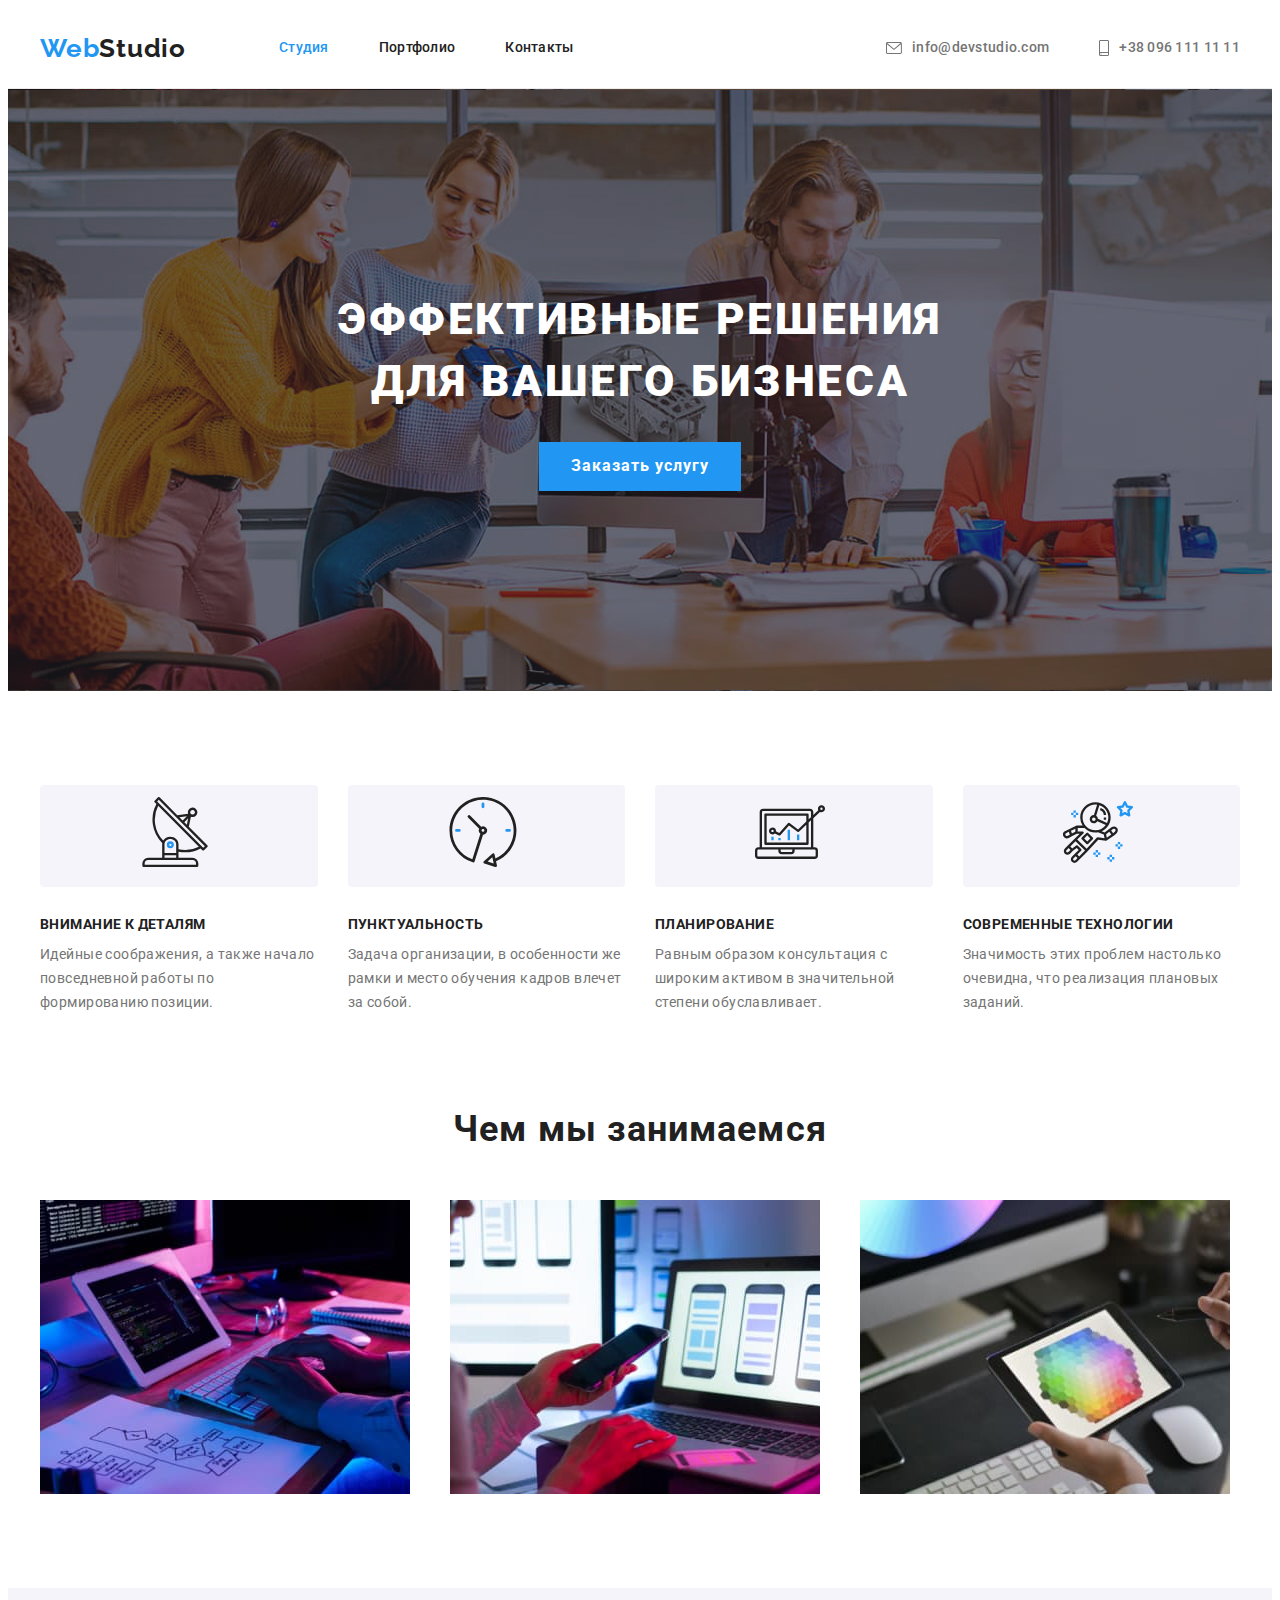
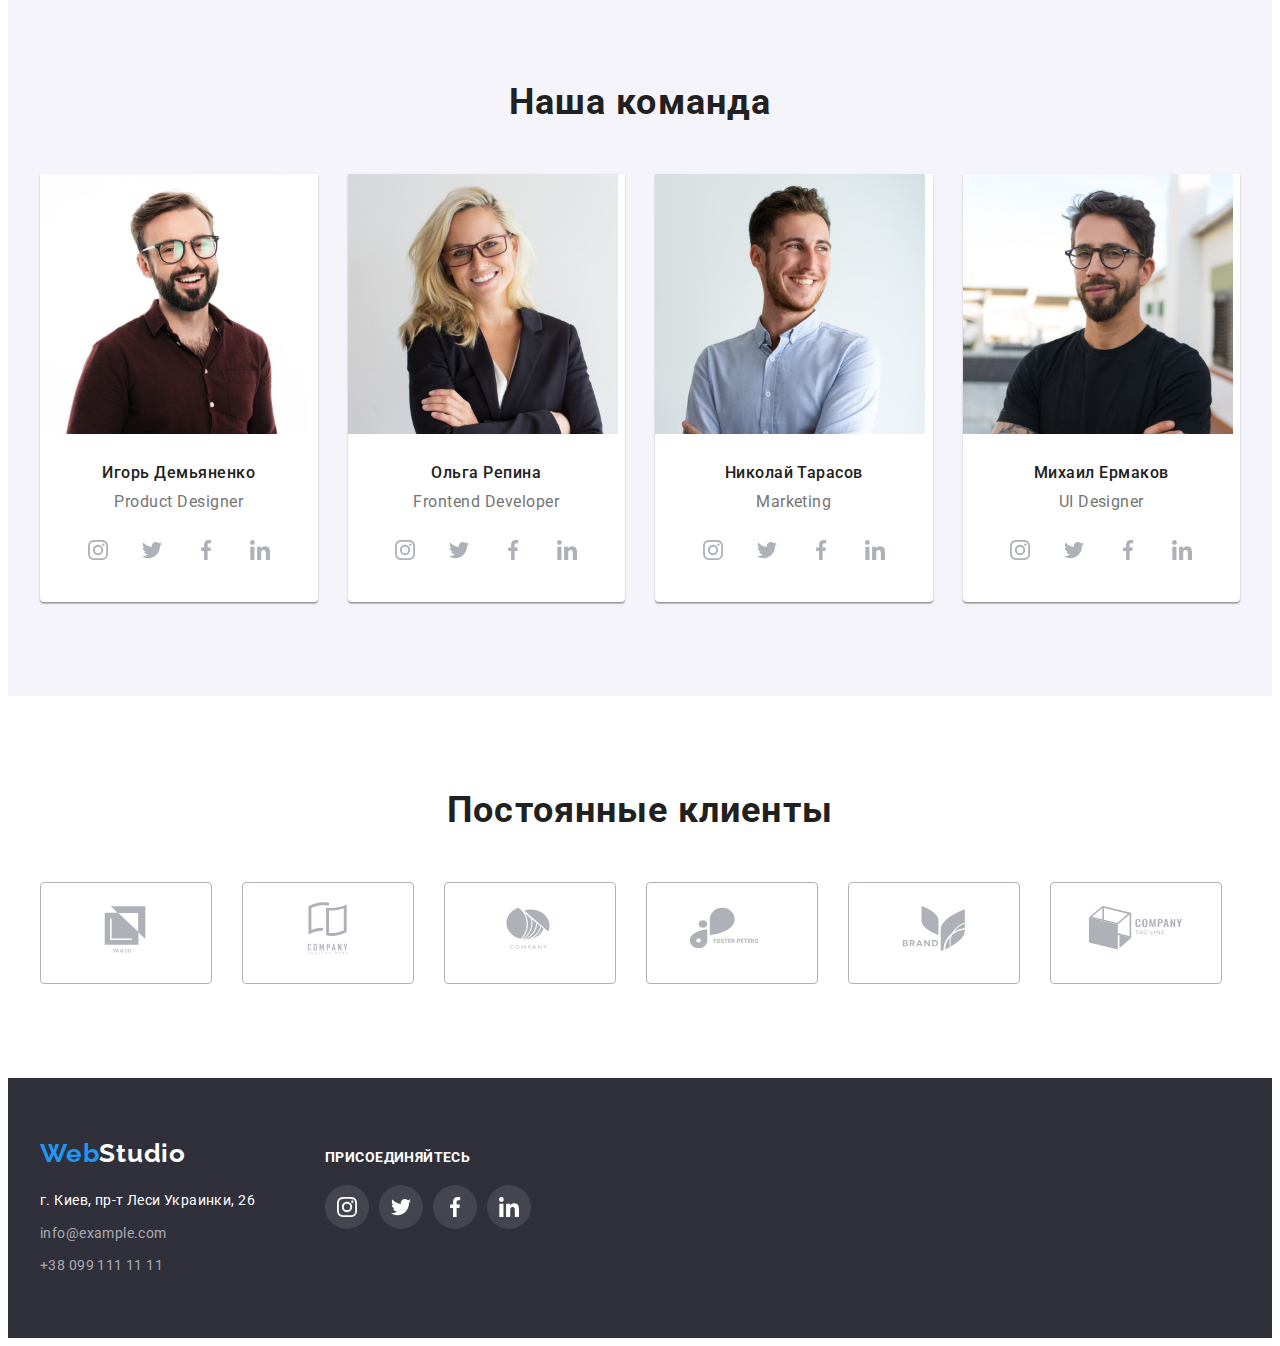
==== commit deb1ff3a: "Поправив іконки і стилі до них" ====
--- a/index.html
+++ b/index.html
@@ -42,15 +42,15 @@
             <li class="contacts-item">
               <a class="contact-link link" href="mailto:info@devstudio.com">
                 <svg class="contact-icon" width="16" height="12">
-                  <use href="./image/sprite.svg#icon-envelope"></use>
+                  <use href="./image/icons.svg#envelope"></use>
                 </svg>
                 info@devstudio.com</a
               >
             </li>
             <li class="contacts-item">
               <a class="contact-link link" href="tel:+380961111111">
-                <svg class="contact-icon" width="16" height="12">
-                  <use href="./image/sprite.svg#icon-smartphone"></use>
+                <svg class="contact-icon" width="10" height="16">
+                  <use href="./image/icons.svg#smartphone"></use>
                 </svg>
                 +38 096 111 11 11</a
               >
@@ -77,7 +77,7 @@
             <li class="advantages-iteam icon-details">
               <div class="advantages-thumb">
                 <svg class="advantages-icon">
-                  <use href="./image/sprite.svg#icon-antenna"></use>
+                  <use href="./image/icons.svg#antenna"></use>
                 </svg>
               </div>
               <h3 class="advantages-title">Внимание к деталям</h3>
@@ -90,7 +90,7 @@
             <li class="advantages-iteam icon-punctuality">
               <div class="advantages-thumb">
                 <svg class="advantages-icon">
-                  <use href="./image/sprite.svg#icon-clock"></use>
+                  <use href="./image/icons.svg#clock"></use>
                 </svg>
               </div>
               <h3 class="advantages-title">Пунктуальность</h3>
@@ -102,7 +102,7 @@
             <li class="advantages-iteam icon-planning">
               <div class="advantages-thumb">
                 <svg class="advantages-icon">
-                  <use href="./image/sprite.svg#icon-diagram"></use>
+                  <use href="./image/icons.svg#diagram"></use>
                 </svg>
               </div>
               <h3 class="advantages-title">Планирование</h3>
@@ -114,7 +114,7 @@
             <li class="advantages-iteam icon-astronaut">
               <div class="advantages-thumb">
                 <svg class="advantages-icon">
-                  <use href="./image/sprite.svg#icon-astronaut"></use>
+                  <use href="./image/icons.svg#astronaut"></use>
                 </svg>
               </div>
               <h3 class="advantages-title">Современные технологии</h3>
@@ -180,44 +180,44 @@
                   <li class="team-soicial-item">
                     <a
                       href=""
-                      class="team-soicial-link white-icon"
-                      rel="noopener noreferrer"
-                    >
-                      <svg class="team-soicial-icon">
-                        <use href="./image/sprite.svg#icon-instagram"></use>
-                      </svg>
-                    </a>
-                  </li>
-                  <li class="team-soicial-item">
-                    <a
-                      href=""
-                      class="team-soicial-link white-icon"
-                      rel="noopener noreferrer"
-                    >
-                      <svg class="team-soicial-icon">
-                        <use href="./image/sprite.svg#icon-twitter"></use>
-                      </svg>
-                    </a>
-                  </li>
-                  <li class="team-soicial-item">
-                    <a
-                      href=""
-                      class="team-soicial-link white-icon"
-                      rel="noopener noreferrer"
-                    >
-                      <svg class="team-soicial-icon">
-                        <use href="./image/sprite.svg#icon-facebook"></use>
-                      </svg>
-                    </a>
-                  </li>
-                  <li class="team-soicial-item">
-                    <a
-                      href=""
-                      class="team-soicial-link white-icon"
-                      rel="noopener noreferrer"
-                    >
-                      <svg class="team-soicial-icon">
-                        <use href="./image/sprite.svg#icon-linkedin"></use>
+                      class="team-soicial-link"
+                      rel="noopener noreferrer"
+                    >
+                      <svg class="team-soicial-icon">
+                        <use href="./image/icons.svg#instagram"></use>
+                      </svg>
+                    </a>
+                  </li>
+                  <li class="team-soicial-item">
+                    <a
+                      href=""
+                      class="team-soicial-link"
+                      rel="noopener noreferrer"
+                    >
+                      <svg class="team-soicial-icon">
+                        <use href="./image/icons.svg#twitter"></use>
+                      </svg>
+                    </a>
+                  </li>
+                  <li class="team-soicial-item">
+                    <a
+                      href=""
+                      class="team-soicial-link"
+                      rel="noopener noreferrer"
+                    >
+                      <svg class="team-soicial-icon">
+                        <use href="./image/icons.svg#facebook"></use>
+                      </svg>
+                    </a>
+                  </li>
+                  <li class="team-soicial-item">
+                    <a
+                      href=""
+                      class="team-soicial-link"
+                      rel="noopener noreferrer"
+                    >
+                      <svg class="team-soicial-icon">
+                        <use href="./image/icons.svg#linkedin"></use>
                       </svg>
                     </a>
                   </li>
@@ -239,44 +239,44 @@
                   <li class="team-soicial-item">
                     <a
                       href=""
-                      class="team-soicial-link white-icon"
-                      rel="noopener noreferrer"
-                    >
-                      <svg class="team-soicial-icon">
-                        <use href="./image/sprite.svg#icon-instagram"></use>
-                      </svg>
-                    </a>
-                  </li>
-                  <li class="team-soicial-item">
-                    <a
-                      href=""
-                      class="team-soicial-link white-icon"
-                      rel="noopener noreferrer"
-                    >
-                      <svg class="team-soicial-icon">
-                        <use href="./image/sprite.svg#icon-twitter"></use>
-                      </svg>
-                    </a>
-                  </li>
-                  <li class="team-soicial-item">
-                    <a
-                      href=""
-                      class="team-soicial-link white-icon"
-                      rel="noopener noreferrer"
-                    >
-                      <svg class="team-soicial-icon">
-                        <use href="./image/sprite.svg#icon-facebook"></use>
-                      </svg>
-                    </a>
-                  </li>
-                  <li class="team-soicial-item">
-                    <a
-                      href=""
-                      class="team-soicial-link white-icon"
-                      rel="noopener noreferrer"
-                    >
-                      <svg class="team-soicial-icon">
-                        <use href="./image/sprite.svg#icon-linkedin"></use>
+                      class="team-soicial-link"
+                      rel="noopener noreferrer"
+                    >
+                      <svg class="team-soicial-icon">
+                        <use href="./image/icons.svg#instagram"></use>
+                      </svg>
+                    </a>
+                  </li>
+                  <li class="team-soicial-item">
+                    <a
+                      href=""
+                      class="team-soicial-link"
+                      rel="noopener noreferrer"
+                    >
+                      <svg class="team-soicial-icon">
+                        <use href="./image/icons.svg#twitter"></use>
+                      </svg>
+                    </a>
+                  </li>
+                  <li class="team-soicial-item">
+                    <a
+                      href=""
+                      class="team-soicial-link"
+                      rel="noopener noreferrer"
+                    >
+                      <svg class="team-soicial-icon">
+                        <use href="./image/icons.svg#facebook"></use>
+                      </svg>
+                    </a>
+                  </li>
+                  <li class="team-soicial-item">
+                    <a
+                      href=""
+                      class="team-soicial-link"
+                      rel="noopener noreferrer"
+                    >
+                      <svg class="team-soicial-icon">
+                        <use href="./image/icons.svg#linkedin"></use>
                       </svg>
                     </a>
                   </li>
@@ -298,44 +298,44 @@
                   <li class="team-soicial-item">
                     <a
                       href=""
-                      class="team-soicial-link white-icon"
-                      rel="noopener noreferrer"
-                    >
-                      <svg class="team-soicial-icon">
-                        <use href="./image/sprite.svg#icon-instagram"></use>
-                      </svg>
-                    </a>
-                  </li>
-                  <li class="team-soicial-item">
-                    <a
-                      href=""
-                      class="team-soicial-link white-icon"
-                      rel="noopener noreferrer"
-                    >
-                      <svg class="team-soicial-icon">
-                        <use href="./image/sprite.svg#icon-twitter"></use>
-                      </svg>
-                    </a>
-                  </li>
-                  <li class="team-soicial-item">
-                    <a
-                      href=""
-                      class="team-soicial-link white-icon"
-                      rel="noopener noreferrer"
-                    >
-                      <svg class="team-soicial-icon">
-                        <use href="./image/sprite.svg#icon-facebook"></use>
-                      </svg>
-                    </a>
-                  </li>
-                  <li class="team-soicial-item">
-                    <a
-                      href=""
-                      class="team-soicial-link white-icon"
-                      rel="noopener noreferrer"
-                    >
-                      <svg class="team-soicial-icon">
-                        <use href="./image/sprite.svg#icon-linkedin"></use>
+                      class="team-soicial-link"
+                      rel="noopener noreferrer"
+                    >
+                      <svg class="team-soicial-icon">
+                        <use href="./image/icons.svg#instagram"></use>
+                      </svg>
+                    </a>
+                  </li>
+                  <li class="team-soicial-item">
+                    <a
+                      href=""
+                      class="team-soicial-link"
+                      rel="noopener noreferrer"
+                    >
+                      <svg class="team-soicial-icon">
+                        <use href="./image/icons.svg#twitter"></use>
+                      </svg>
+                    </a>
+                  </li>
+                  <li class="team-soicial-item">
+                    <a
+                      href=""
+                      class="team-soicial-link"
+                      rel="noopener noreferrer"
+                    >
+                      <svg class="team-soicial-icon">
+                        <use href="./image/icons.svg#facebook"></use>
+                      </svg>
+                    </a>
+                  </li>
+                  <li class="team-soicial-item">
+                    <a
+                      href=""
+                      class="team-soicial-link"
+                      rel="noopener noreferrer"
+                    >
+                      <svg class="team-soicial-icon">
+                        <use href="./image/icons.svg#linkedin"></use>
                       </svg>
                     </a>
                   </li>
@@ -357,44 +357,44 @@
                   <li class="team-soicial-item">
                     <a
                       href=""
-                      class="team-soicial-link white-icon"
-                      rel="noopener noreferrer"
-                    >
-                      <svg class="team-soicial-icon">
-                        <use href="./image/sprite.svg#icon-instagram"></use>
-                      </svg>
-                    </a>
-                  </li>
-                  <li class="team-soicial-item">
-                    <a
-                      href=""
-                      class="team-soicial-link white-icon"
-                      rel="noopener noreferrer"
-                    >
-                      <svg class="team-soicial-icon">
-                        <use href="./image/sprite.svg#icon-twitter"></use>
-                      </svg>
-                    </a>
-                  </li>
-                  <li class="team-soicial-item">
-                    <a
-                      href=""
-                      class="team-soicial-link white-icon"
-                      rel="noopener noreferrer"
-                    >
-                      <svg class="team-soicial-icon">
-                        <use href="./image/sprite.svg#icon-facebook"></use>
-                      </svg>
-                    </a>
-                  </li>
-                  <li class="team-soicial-item">
-                    <a
-                      href=""
-                      class="team-soicial-link white-icon"
-                      rel="noopener noreferrer"
-                    >
-                      <svg class="team-soicial-icon">
-                        <use href="./image/sprite.svg#icon-linkedin"></use>
+                      class="team-soicial-link"
+                      rel="noopener noreferrer"
+                    >
+                      <svg class="team-soicial-icon">
+                        <use href="./image/icons.svg#instagram"></use>
+                      </svg>
+                    </a>
+                  </li>
+                  <li class="team-soicial-item">
+                    <a
+                      href=""
+                      class="team-soicial-link"
+                      rel="noopener noreferrer"
+                    >
+                      <svg class="team-soicial-icon">
+                        <use href="./image/icons.svg#twitter"></use>
+                      </svg>
+                    </a>
+                  </li>
+                  <li class="team-soicial-item">
+                    <a
+                      href=""
+                      class="team-soicial-link"
+                      rel="noopener noreferrer"
+                    >
+                      <svg class="team-soicial-icon">
+                        <use href="./image/icons.svg#facebook"></use>
+                      </svg>
+                    </a>
+                  </li>
+                  <li class="team-soicial-item">
+                    <a
+                      href=""
+                      class="team-soicial-link"
+                      rel="noopener noreferrer"
+                    >
+                      <svg class="team-soicial-icon">
+                        <use href="./image/icons.svg#linkedin"></use>
                       </svg>
                     </a>
                   </li>
@@ -409,46 +409,46 @@
       <section class="partners section">
         <div class="container">
           <h2 class="section-title">Постоянные клиенты</h2>
-          <ul class="partners-list list">
+          <ul class="partners-list card-set list">
             <li class="partners-item">
-              <a href="" class="partners-link">
+              <a href="" class="partners-link" rel="noopener noreferrer">
                 <svg class="partners-icon">
-                  <use href="./image/sprite.svg#icon-group-6"></use>
+                  <use href="./image/icons.svg#logo"></use>
                 </svg>
               </a>
             </li>
             <li class="partners-item">
-              <a href="" class="partners-link">
+              <a href="" class="partners-link" rel="noopener noreferrer">
                 <svg class="partners-icon" width="41" height="47">
-                  <use href="./image/sprite.svg#icon-group-1"></use>
+                  <use href="./image/icons.svg#logo-1"></use>
                 </svg>
               </a>
             </li>
             <li class="partners-item">
-              <a href="" class="partners-link">
+              <a href="" class="partners-link" rel="noopener noreferrer">
                 <svg class="partners-icon" width="41" height="47">
-                  <use href="./image/sprite.svg#icon-group-2"></use>
+                  <use href="./image/icons.svg#logo-2"></use>
                 </svg>
               </a>
             </li>
             <li class="partners-item">
-              <a href="" class="partners-link">
+              <a href="" class="partners-link" rel="noopener noreferrer">
                 <svg class="partners-icon" width="41" height="47">
-                  <use href="./image/sprite.svg#icon-group-3"></use>
+                  <use href="./image/icons.svg#logo-3"></use>
                 </svg>
               </a>
             </li>
             <li class="partners-item">
-              <a href="" class="partners-link">
+              <a href="" class="partners-link" rel="noopener noreferrer">
                 <svg class="partners-icon" width="41" height="47">
-                  <use href="./image/sprite.svg#icon-group-4"></use>
+                  <use href="./image/icons.svg#logo-4"></use>
                 </svg>
               </a>
             </li>
             <li class="partners-item">
-              <a href="" class="partners-link">
+              <a href="" class="partners-link" rel="noopener noreferrer">
                 <svg class="partners-icon" width="41" height="47">
-                  <use href="./image/sprite.svg#icon-group-5"></use>
+                  <use href="./image/icons.svg#logo-5"></use>
                 </svg>
               </a>
             </li>
@@ -460,86 +460,66 @@
 
     <!-- Footer -->
     <footer class="footer">
-      <div class="container">
-        <div class="footer-flex-conteiner">
-          <div class="footer-flex">
-            <a href="" class="footer-logo logo"
-              >Web<span class="logo-white">Studio</span></a
-            >
-            <address class="footer-address">
-              <ul class="footer-address-list list">
-                <li class="footer-address-item">
-                  <a
-                    href="https://goo.gl/maps/QsVtSvGYJMmkZGTLA"
-                    class="address-place link"
-                    >г. Киев, пр-т Леси Украинки, 26</a
-                  >
-                </li>
-                <li class="footer-address-item">
-                  <a
-                    class="link"
-                    href="mailto:info@example.com"
-                    rel="noopener noreferrer"
-                    >info@example.com</a
-                  >
-                </li>
-                <li class="footer-address-item">
-                  <a class="link" href="tel:+380991111111">+38 099 111 11 11</a>
-                </li>
-              </ul>
-            </address>
-          </div>
-          <div class="footer-flex">
-            <b class="footer-join">присоединяйтесь</b>
-            <ul>
-              <ul class="team-soicial-list list">
-                <li class="team-soicial-item">
-                  <a
-                    href=""
-                    class="team-soicial-link dark-icon"
-                    rel="noopener noreferrer"
-                  >
-                    <svg class="team-soicial-icon">
-                      <use href="./image/sprite.svg#icon-instagram"></use>
-                    </svg>
-                  </a>
-                </li>
-                <li class="team-soicial-item">
-                  <a
-                    href=""
-                    class="team-soicial-link dark-icon"
-                    rel="noopener noreferrer"
-                  >
-                    <svg class="team-soicial-icon">
-                      <use href="./image/sprite.svg#icon-twitter"></use>
-                    </svg>
-                  </a>
-                </li>
-                <li class="team-soicial-item">
-                  <a
-                    href=""
-                    class="team-soicial-link dark-icon"
-                    rel="noopener noreferrer"
-                  >
-                    <svg class="team-soicial-icon">
-                      <use href="./image/sprite.svg#icon-facebook"></use>
-                    </svg>
-                  </a>
-                </li>
-                <li class="team-soicial-item">
-                  <a
-                    href=""
-                    class="team-soicial-link dark-icon"
-                    rel="noopener noreferrer"
-                  >
-                    <svg class="team-soicial-icon">
-                      <use href="./image/sprite.svg#icon-linkedin"></use>
-                    </svg>
-                  </a>
-                </li>
-              </ul>
+      <div class="footer-flex-conteiner container">
+        <div class="address">
+          <a href="" class="footer-logo logo"
+            >Web<span class="logo-white">Studio</span></a
+          >
+          <address class="footer-address">
+            <ul class="footer-address-list list">
+              <li class="footer-address-item">
+                <a
+                  href="https://goo.gl/maps/QsVtSvGYJMmkZGTLA"
+                  class="address-place link"
+                  rel="noopener noreferrer"
+                  >г. Киев, пр-т Леси Украинки, 26</a
+                >
+              </li>
+              <li class="footer-address-item">
+                <a class="link" href="mailto:info@example.com"
+                  >info@example.com</a
+                >
+              </li>
+              <li class="footer-address-item">
+                <a class="link" href="tel:+380991111111">+38 099 111 11 11</a>
+              </li>
             </ul>
-          </div>
+          </address>
+        </div>
+        <div class="footer-subscribe">
+          <b class="footer-join">присоединяйтесь</b>
+          <ul>
+            <ul class="team-soicial-list list">
+              <li class="team-soicial-item">
+                <a href="" class="team-soicial-link" rel="noopener noreferrer">
+                  <svg class="team-soicial-icon">
+                    <use href="./image/icons.svg#instagram"></use>
+                  </svg>
+                </a>
+              </li>
+              <li class="team-soicial-item">
+                <a href="" class="team-soicial-link" rel="noopener noreferrer">
+                  <svg class="team-soicial-icon">
+                    <use href="./image/icons.svg#twitter"></use>
+                  </svg>
+                </a>
+              </li>
+              <li class="team-soicial-item">
+                <a href="" class="team-soicial-link" rel="noopener noreferrer">
+                  <svg class="team-soicial-icon">
+                    <use href="./image/icons.svg#facebook"></use>
+                  </svg>
+                </a>
+              </li>
+              <li class="team-soicial-item">
+                <a href="" class="team-soicial-link" rel="noopener noreferrer">
+                  <svg class="team-soicial-icon">
+                    <use href="./image/icons.svg#linkedin"></use>
+                  </svg>
+                </a>
+              </li>
+            </ul>
+          </ul>
         </div>
       </div>
     </footer>
--- a/css/style.css
+++ b/css/style.css
@@ -149,9 +149,9 @@
       rgba(47, 48, 58, 0.4),
       rgba(47, 48, 58, 0.4)
     ),
-    url("../image/hero.jpg");
+    url("../image/hero/hero.jpg");
+  background-position: center;
   max-width: 1600px;
-  height: 600px;
   text-align: center;
   padding: 200px 0;
 }
@@ -243,6 +243,7 @@
 }
 .team-desc {
   margin-top: 0;
+  margin-bottom: 16px;
   font-size: 16px;
   line-height: 1.18;
   letter-spacing: 0.03em;
@@ -262,7 +263,6 @@
 .team-soicial-list {
   display: flex;
   gap: 10px;
-  margin-top: 16px;
   justify-content: center;
 }
 .team-soicial-link {
@@ -271,11 +271,9 @@
   width: 44px;
   height: 44px;
   border-radius: 50%;
-}
-.white-icon {
   justify-content: center;
   fill: #afb1b8;
-  background-color: var(--bg-main-color);
+  background-color: rgba(255, 255, 255, 0.1);
 }
 .team-soicial-icon {
   width: 20px;
@@ -288,9 +286,8 @@
 }
 
 /* Partners */
-.partners-list {
-  display: flex;
-  gap: 30px;
+.partners .card-set {
+  flex-wrap: nowrap;
 }
 .partners-item {
   display: inline-flex;
@@ -298,7 +295,7 @@
   justify-content: center;
 }
 .partners-link {
-  border: 1px solid #afb1b8;
+  border: 1px solid var(--color-soacial);
   fill: #afb1b8;
   border-radius: 4px;
   padding: 16px 32px;
@@ -344,18 +341,18 @@
 .footer-flex-conteiner {
   gap: 70px;
   display: flex;
-}
+  align-items: baseline;
+}
+
 .footer-join {
+  display: flex;
+  margin-bottom: 20px;
   text-transform: uppercase;
   color: var(--white-text-color);
   line-height: calc(16 / 14);
 }
-.dark-icon {
-  display: inline-flex;
-  justify-content: center;
-  align-items: center;
+.footer .team-soicial-link {
   fill: var(--white-text-color);
-  background-color: rgba(255, 255, 255, 0.1);
 }
 
 /* Портфоліо */
@@ -392,6 +389,19 @@
 .portfolio-iteam {
   flex-basis: calc((100% - 60px) / 3);
 }
+.portfolio-link {
+  display: block;
+}
+.portfolio-link:hover,
+.portfolio-link:focus {
+  box-shadow: 0px 1px 1px rgba(0, 0, 0, 0.12), 0px 4px 4px rgba(0, 0, 0, 0.06),
+    1px 4px 6px rgba(0, 0, 0, 0.16);
+}
+.portfolio-wrapper {
+  padding: 20px 24px;
+  border: 1px solid #eeeeee;
+  border-top: none;
+}
 
 .portfolio-title {
   margin-top: 0;
@@ -410,8 +420,3 @@
   letter-spacing: 0.03em;
   color: var(--second-text-color);
 }
-.portfolio-wrapper {
-  padding: 20px 24px;
-  border: 1px solid #eeeeee;
-  border-top: none;
-}
